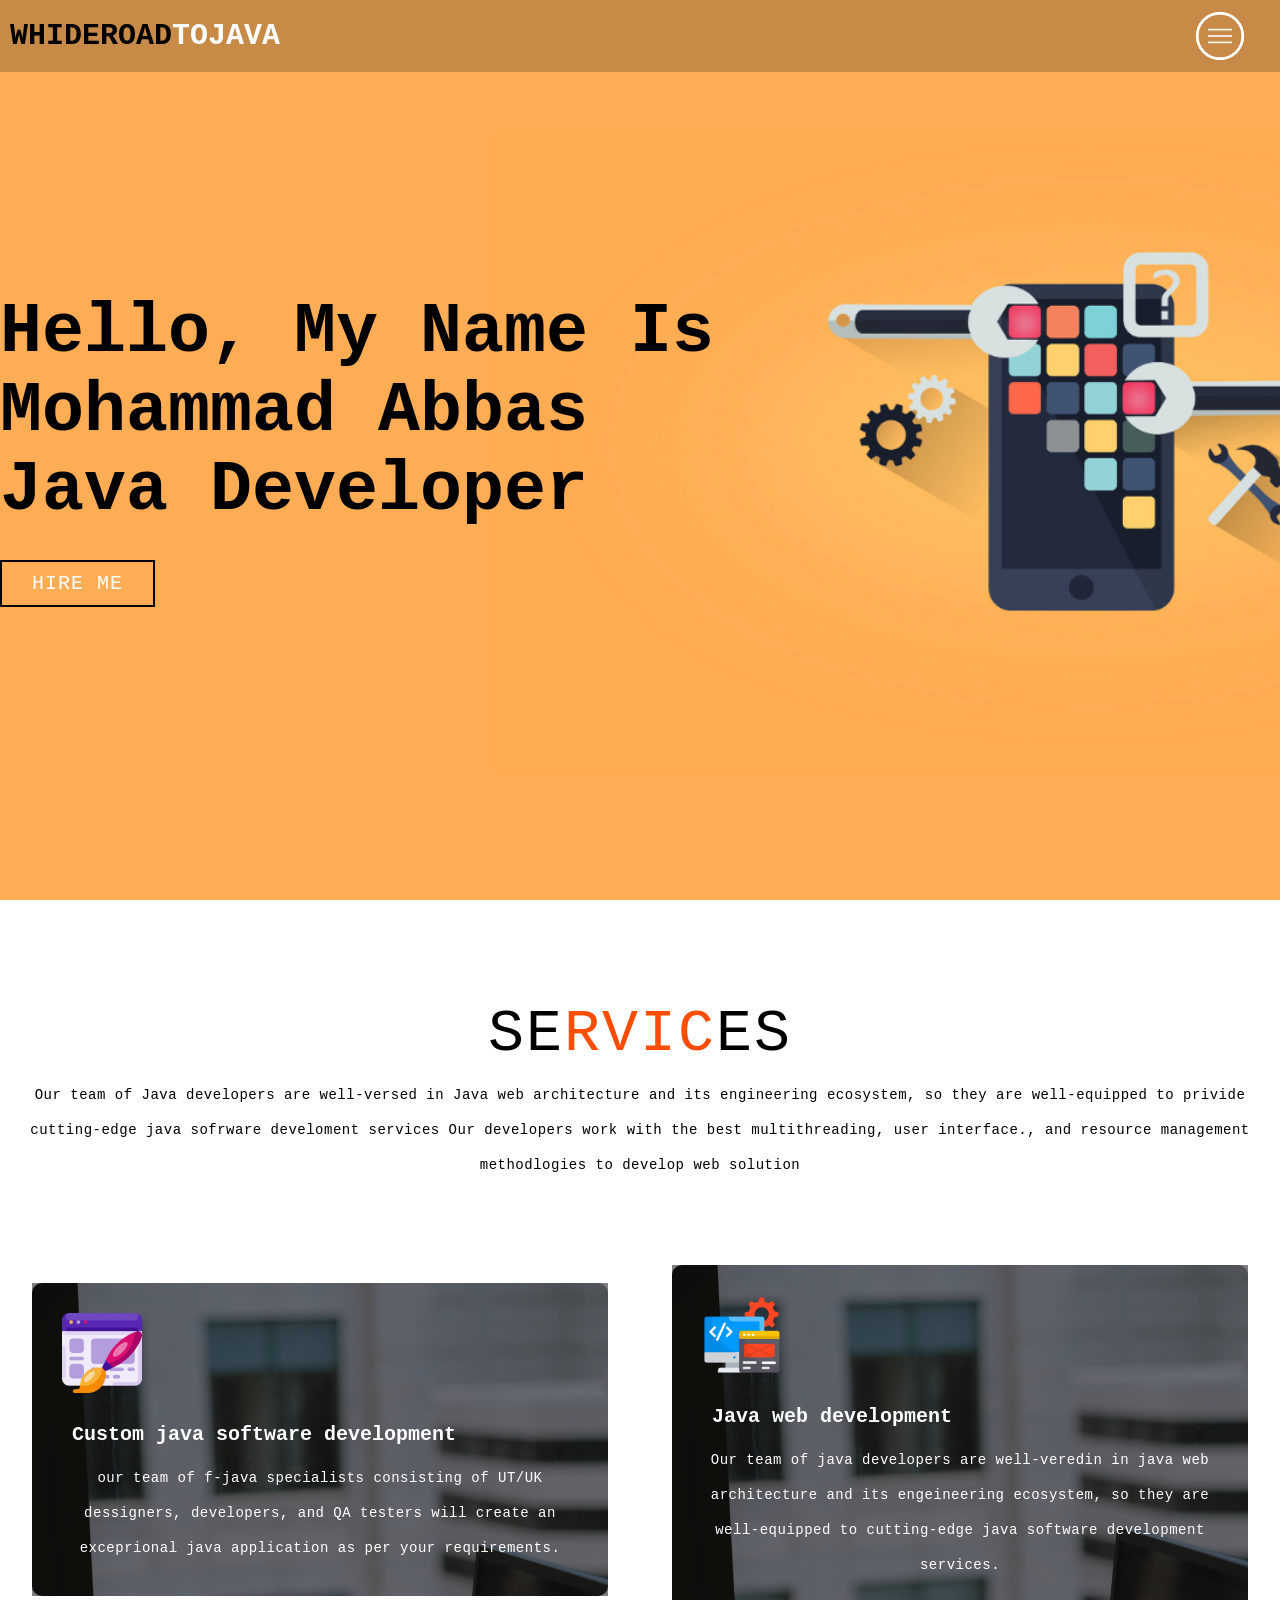
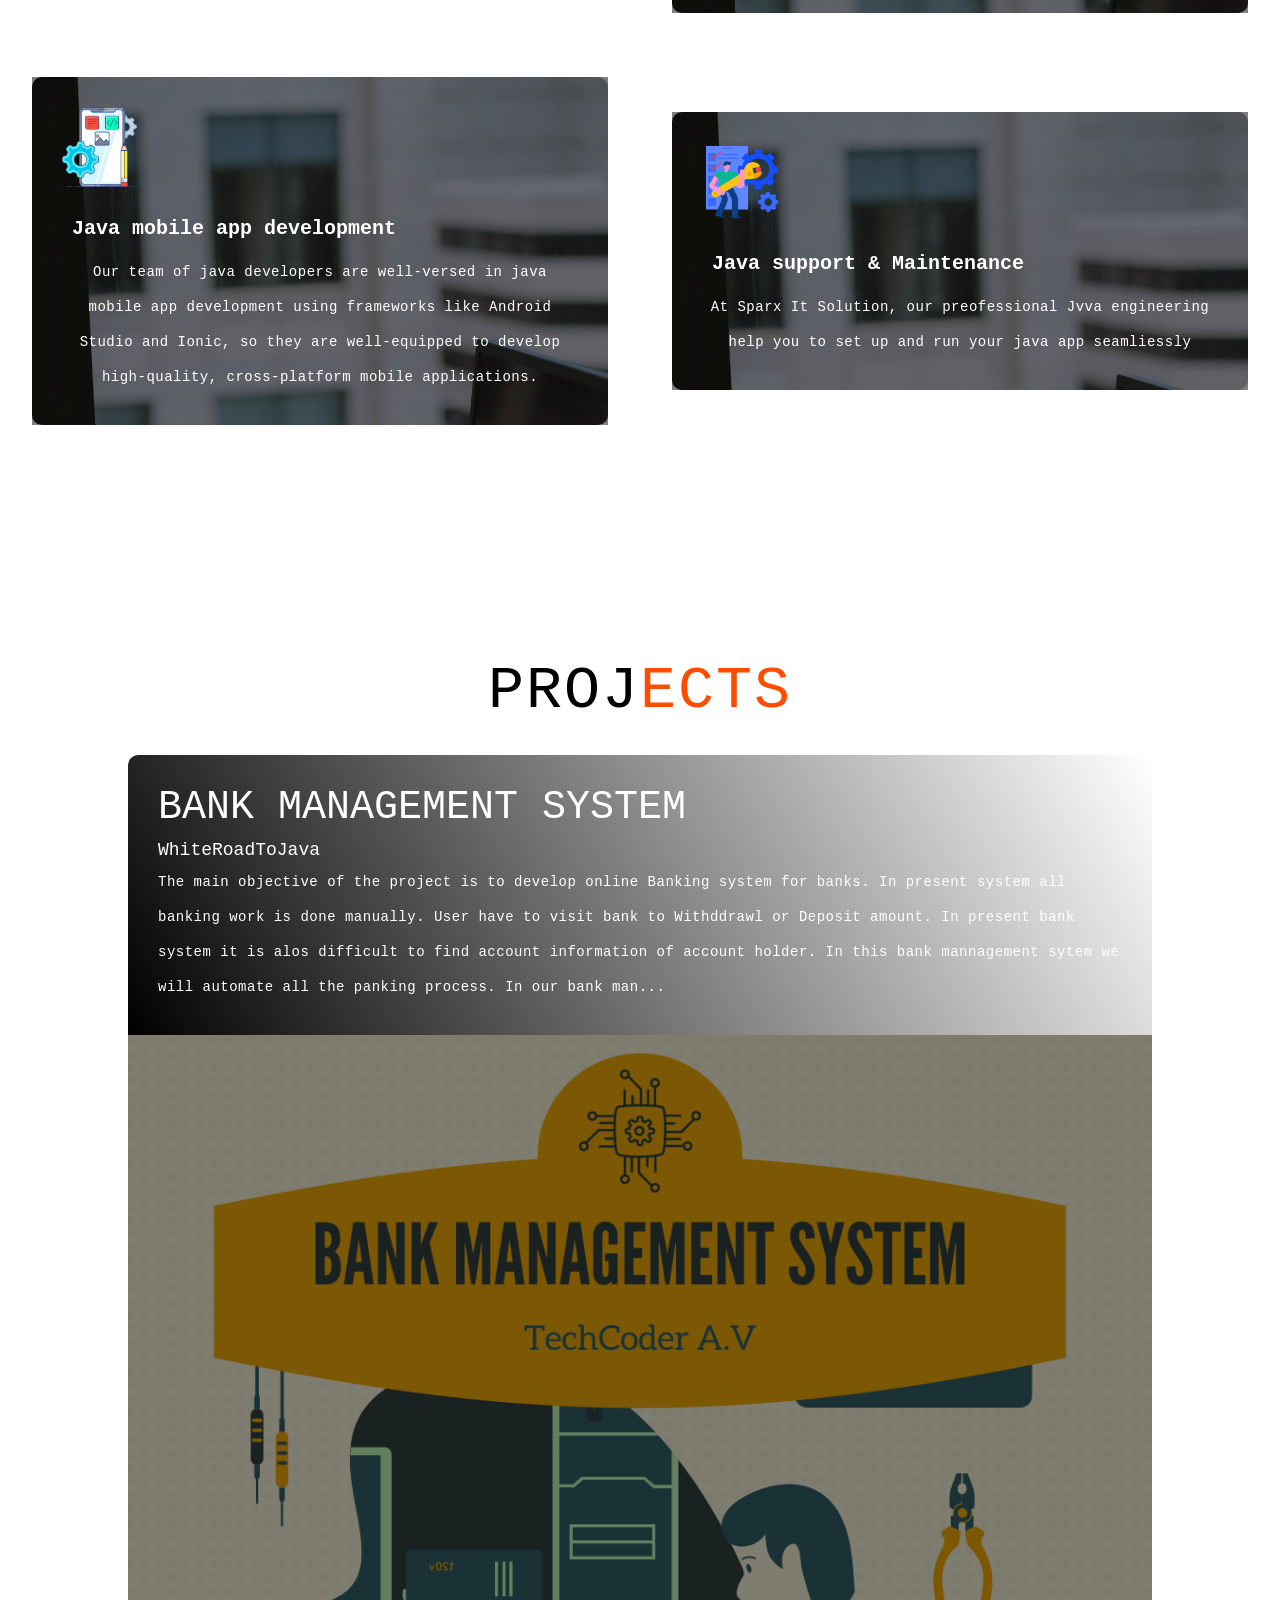
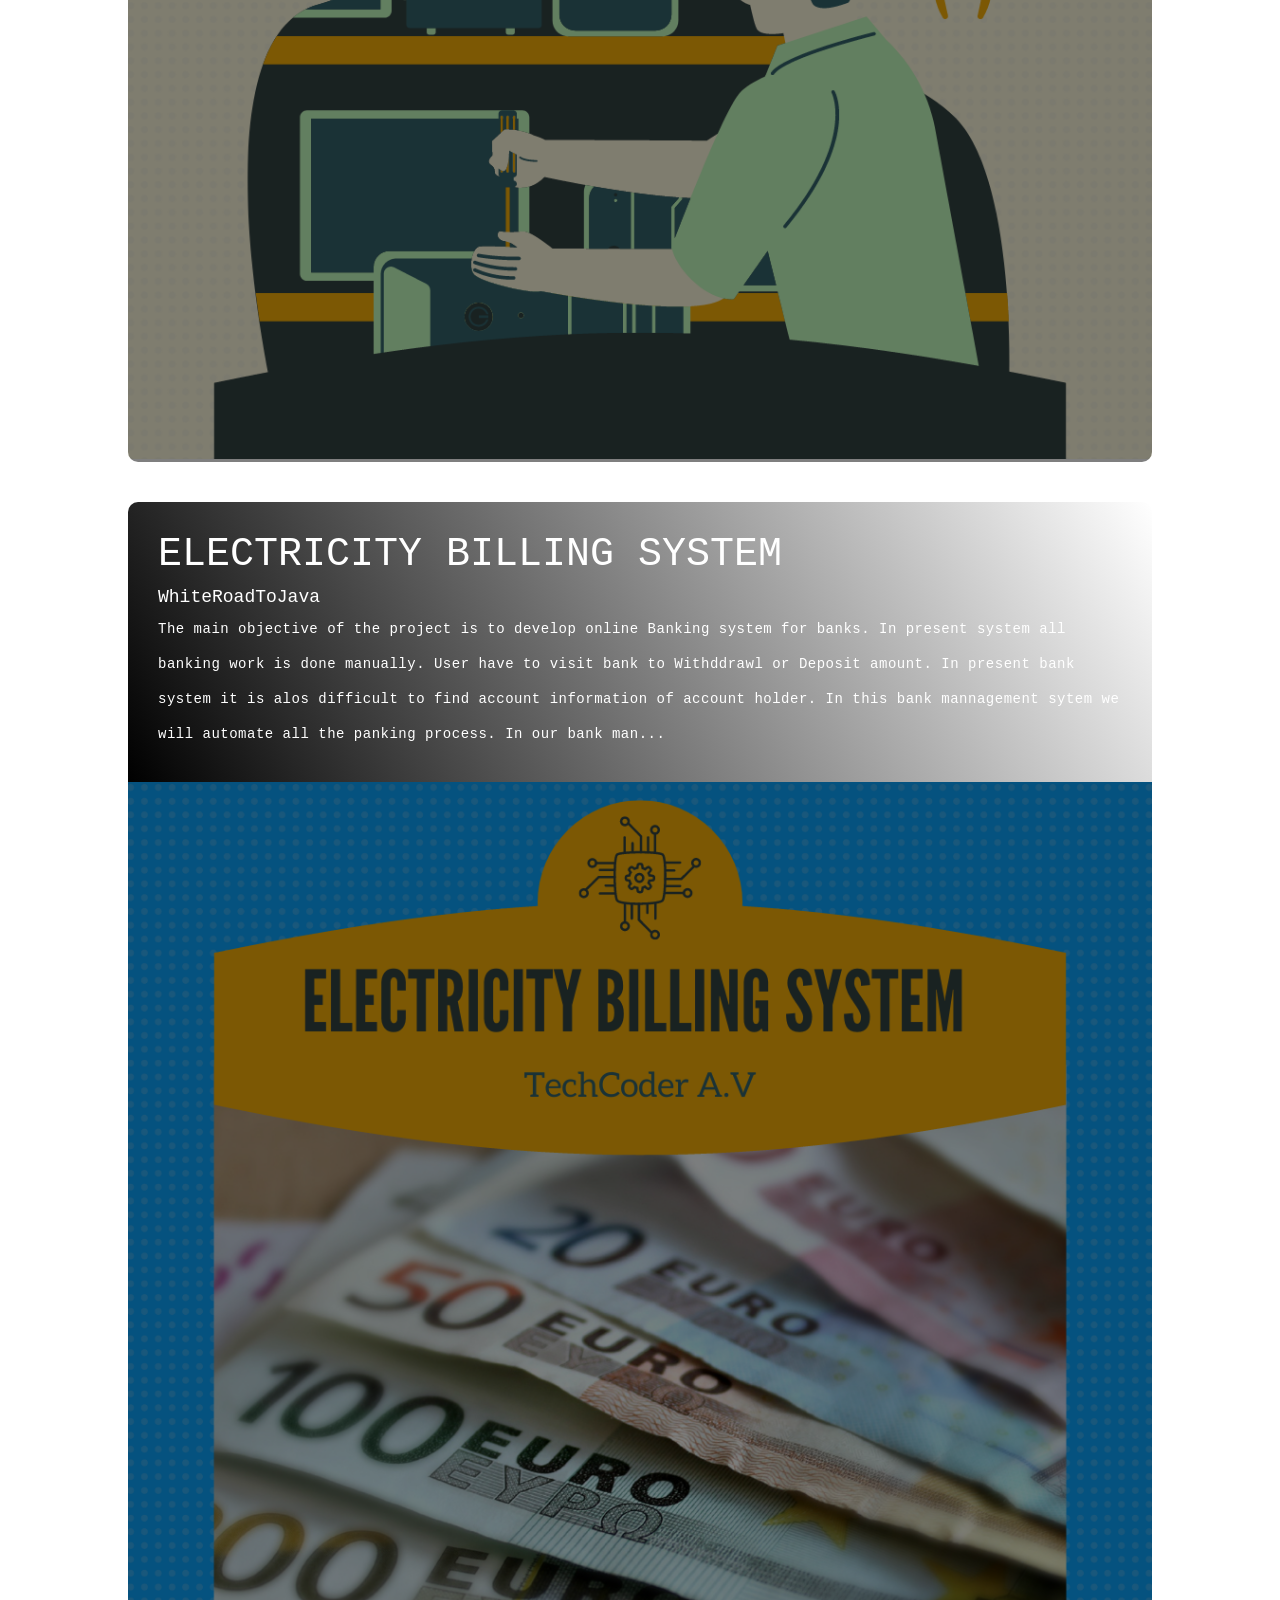
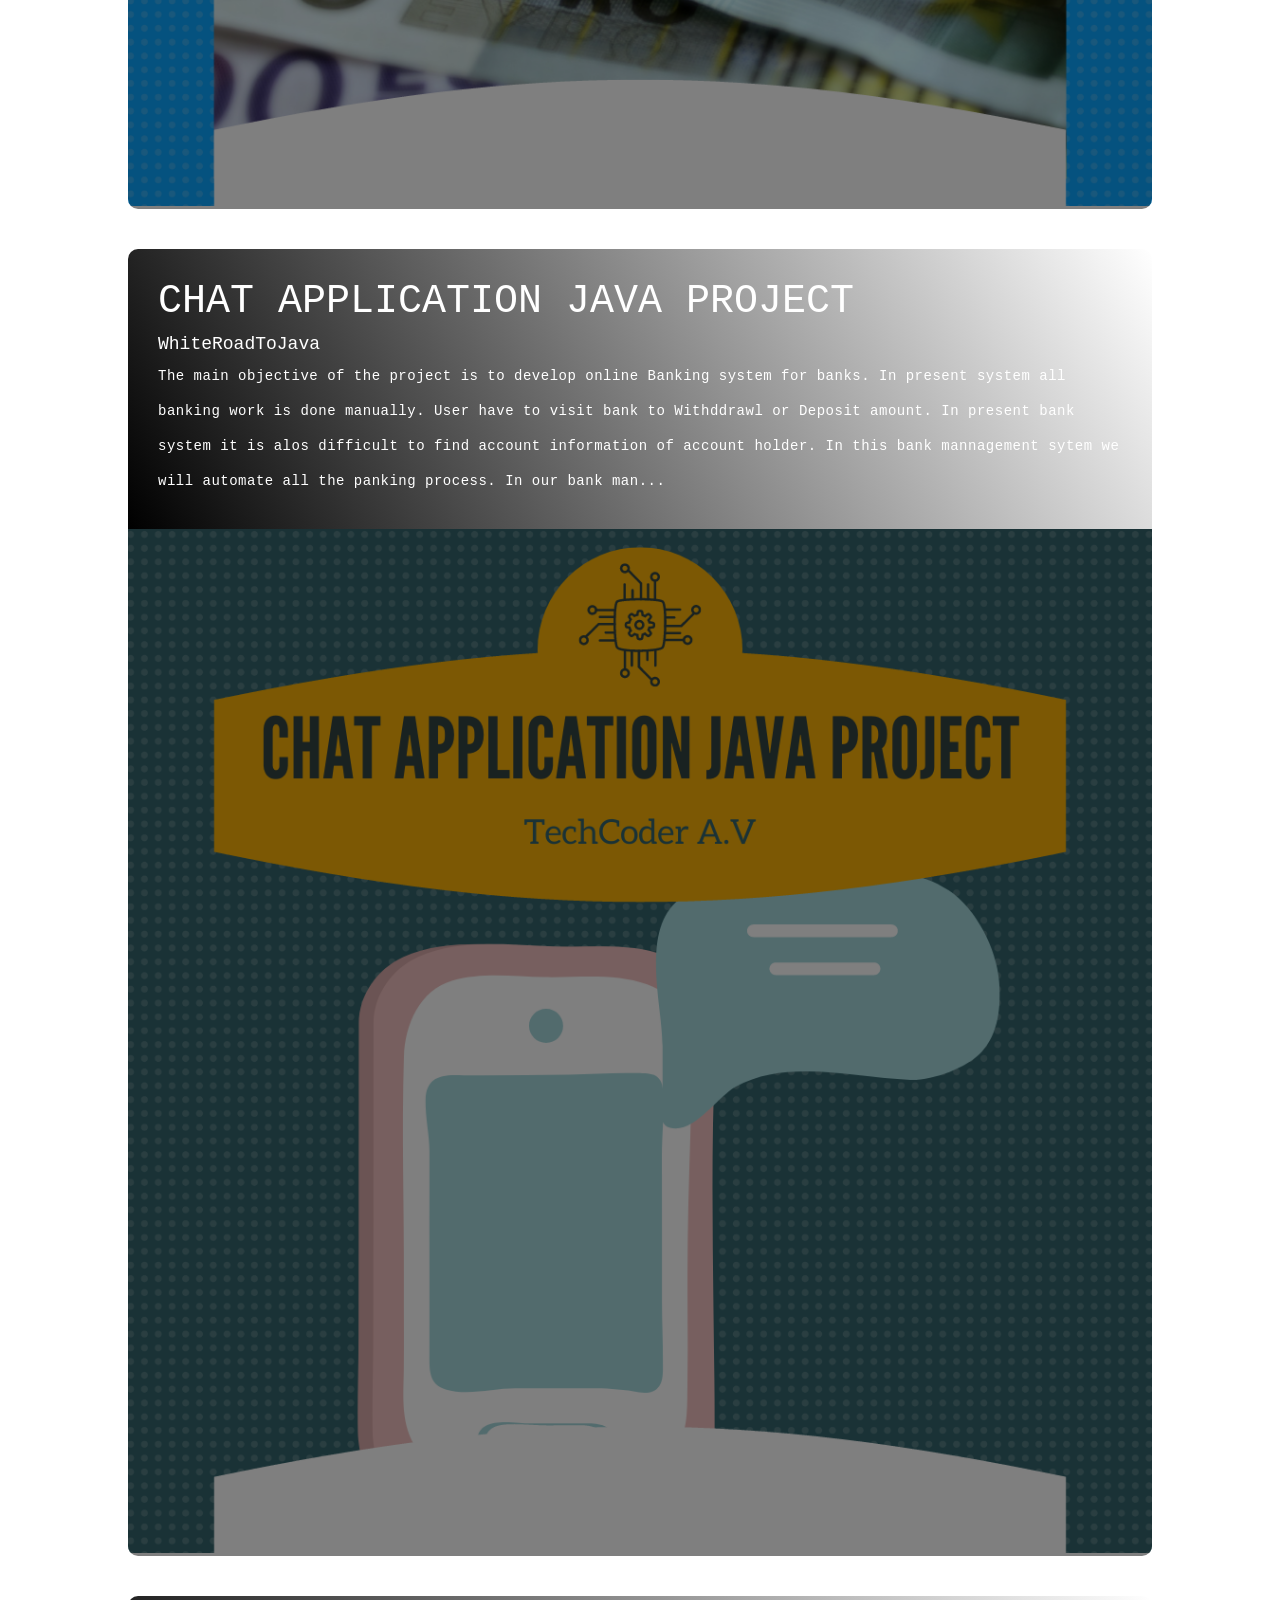
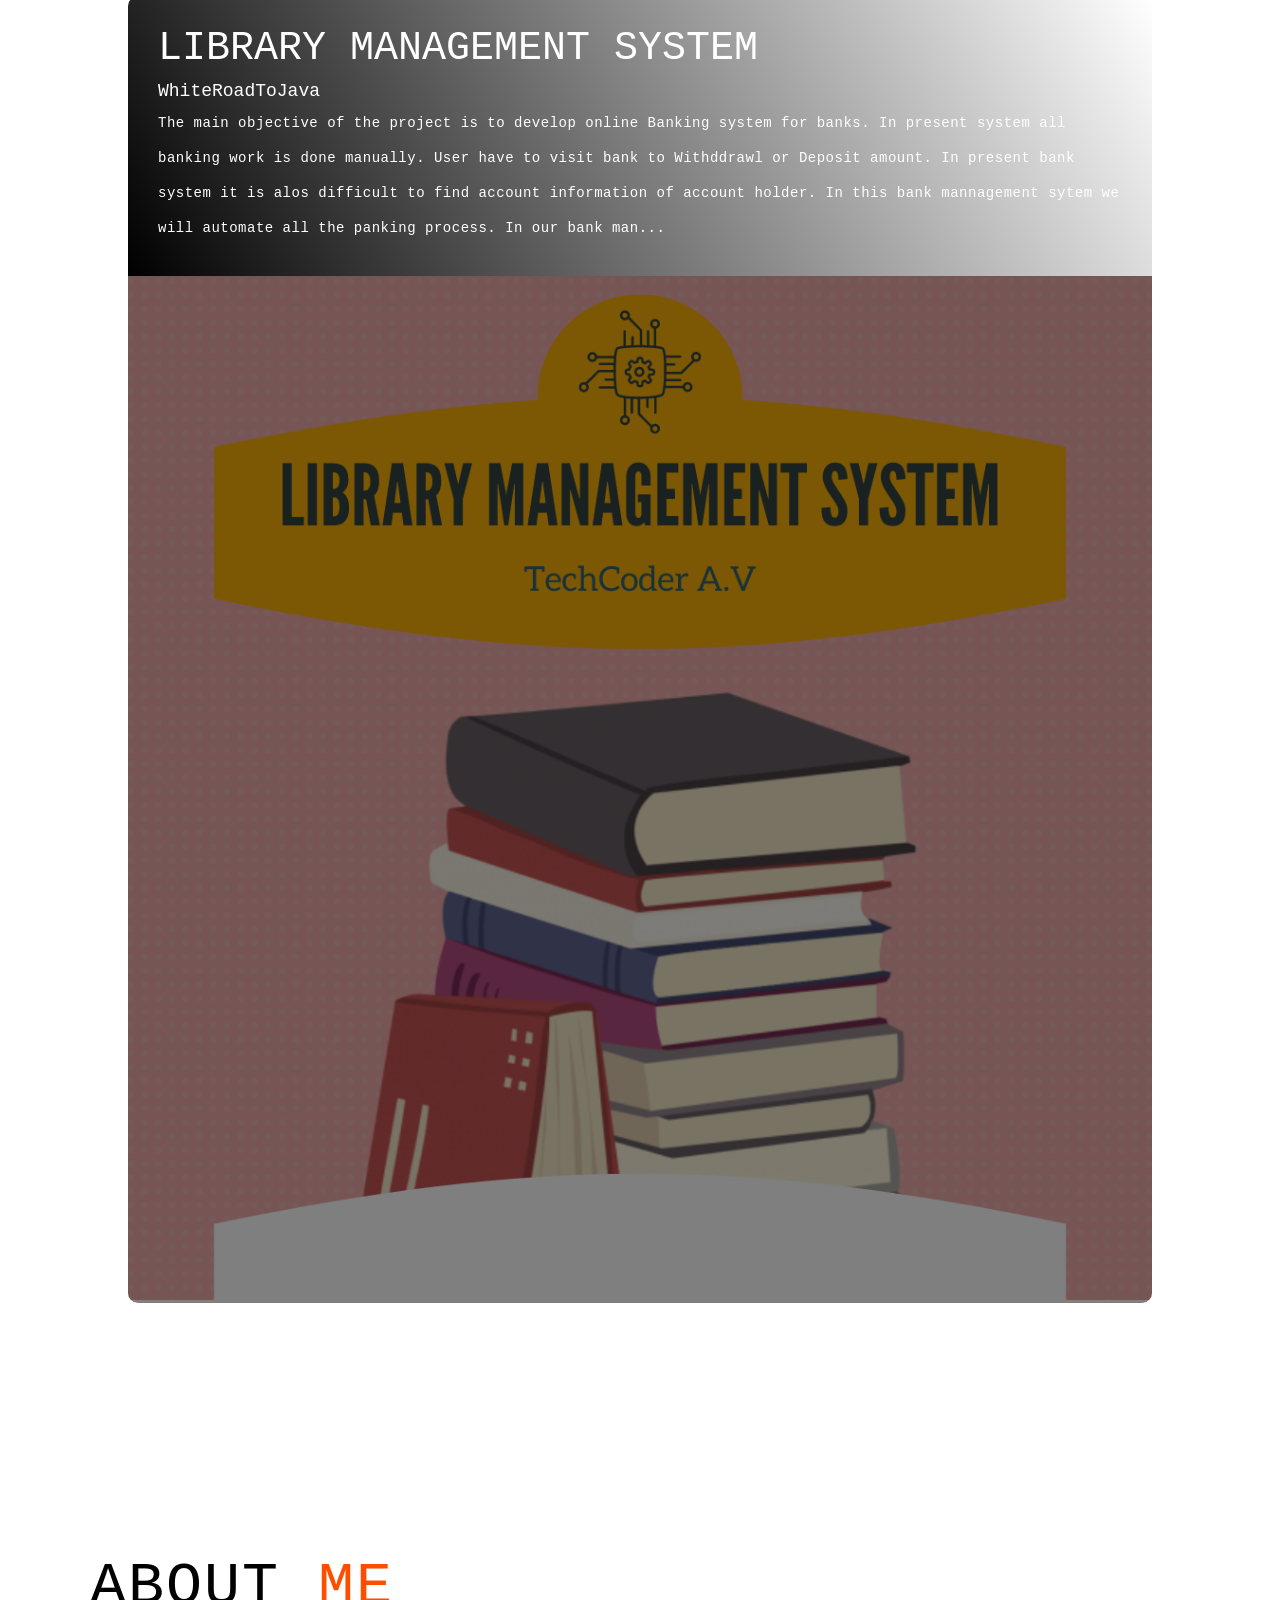
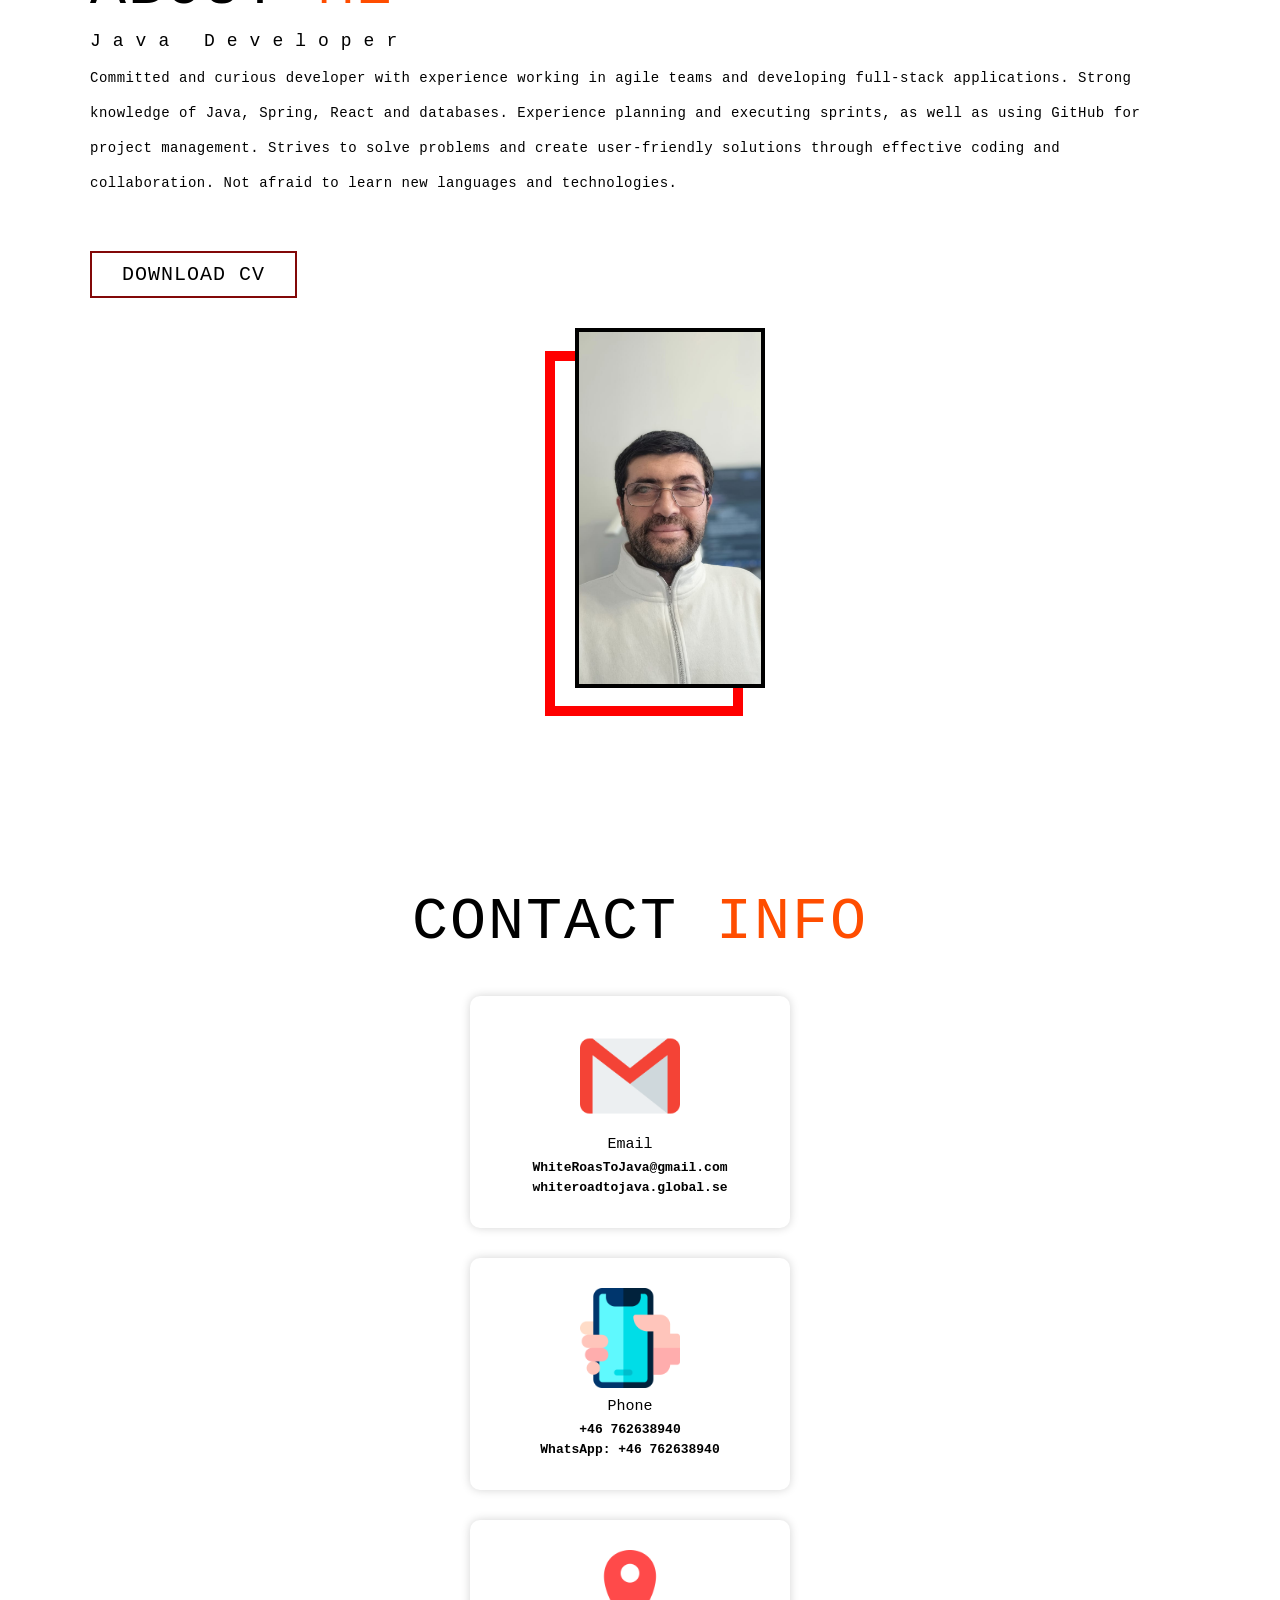
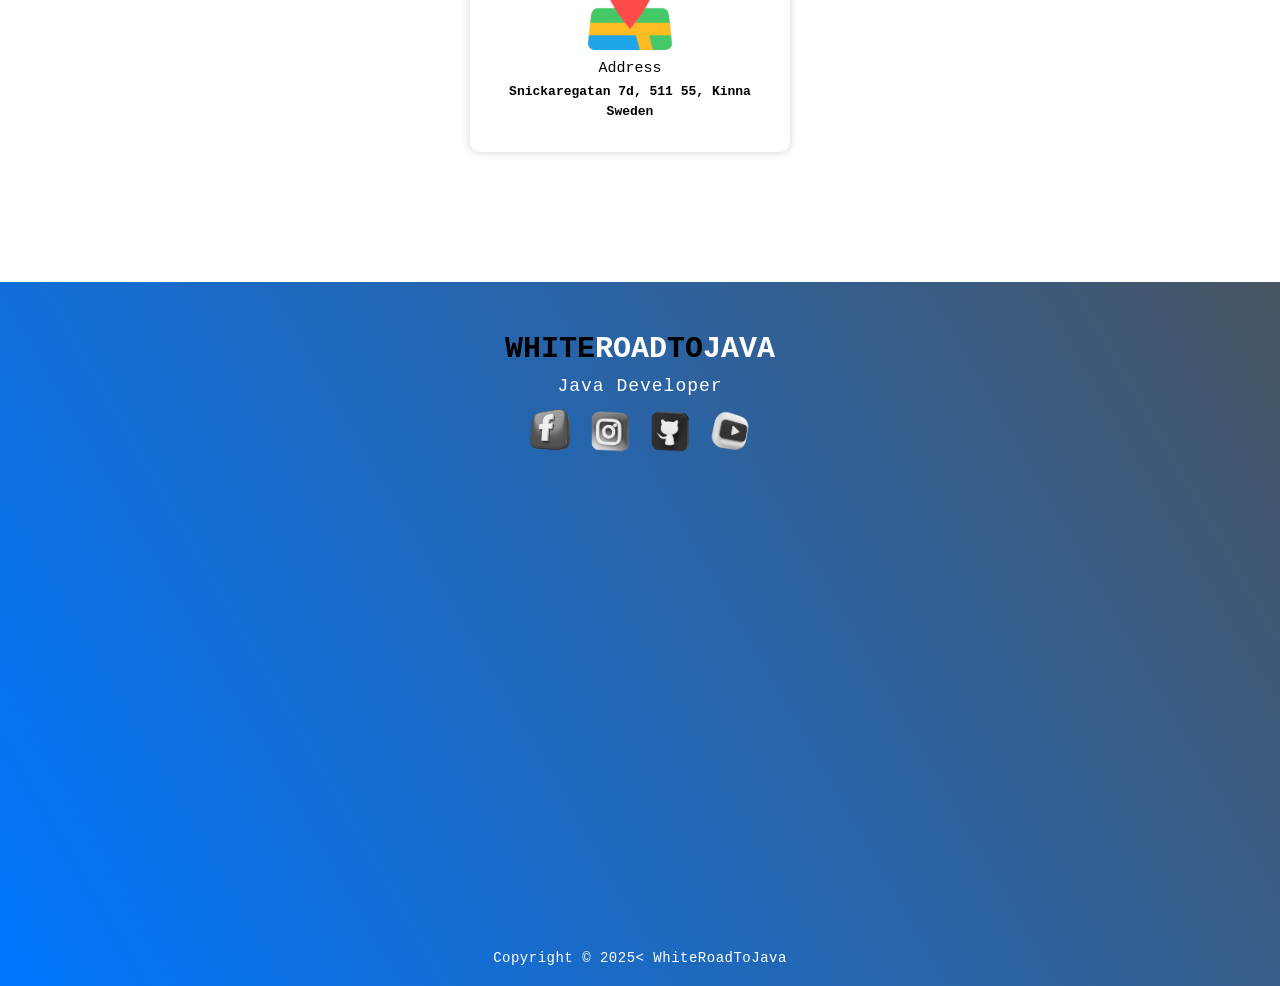
==== index.html @ 88f5ca45 "the first commit" ====
<!DOCTYPE html>
<html lang="en">
<head>
    <meta charset="UTF-8">
    <meta name="viewport" content="width=device-width, initial-scale=1.0">
    <link rel="stylesheet" href="./oneStyle.css">
    <link rel="stylesheet" href="./servicesStyle.css">
    <link rel="stylesheet" href="./projectsStyles.css">
    <link rel="stylesheet" href="./footerStyle.css">
    <link rel="stylesheet" href="./headerStyle.css">
    <link rel="stylesheet" href="./aboutmeStyle.css">
    <link rel="stylesheet" href="./conntactStyle.css">
    <title>Portfilio wwebsite</title>
</head>
<body>
<header id="header">
    <div class="header container">
        <div class="nav-bar">
            <div class="brand">
                <a href="a">
                    <h1><span>WhideRoad</span>ToJava</h1>
                </a>
            </div>
            <div class="nav-list">
                <div class="hamb">
                    <div class="bar"></div>
                </div>
                <ul>
                     <li><a href="#one"data-after="Home">Home</a></li>
                     <li><a href="#services" data-after="Services">Services</a></li>
                     <li><a href="#projects" data-after="Projects">Projects</a></li>
                     <li><a href="#about" data-after="About">About</a></li>
                     <li><a href="#contact" data-after="Contact">Contact</a></li>
                    </ul>
            </div>
        </div>
     </div>
</header>




    <section id="one">
        <div class="one container">
            <div>
                <h1>Hello, My Name Is <span></span></h1>
                <h1>Mohammad Abbas <span></span></h1>
                <h1>Java Developer <span></span></h1>
                <a href="https://docs.google.com/forms/d/1DBrsgvavTMGI3k0ihXmnvULhp3ndT6My6njtWjUh4qc/edit"
                 type="button" class="cta"> Hire Me</a>
            </div>
         </div>
    </section>

    <section id="services">
        <div class="services container">
            <div class="service-top">
                <h1 class="section-title">Se<span>rvic</span>es</h1>
                <p>Our team of Java developers are well-versed in 
                    Java web architecture and its engineering 
                    ecosystem, so they are well-equipped to privide 
                    cutting-edge java sofrware develoment services
                    Our developers work with the best multithreading,
                    user interface., and resource management
                    methodlogies to develop web solution</p>
            </div>

            <div class="service-buttom">
                <div class="service-item">
                    <div class="icon" ><img src="./icons/design.png" alt="">
                    </div>
                    <h2>Custom java software development</h2>
                    <p>our team of f-java specialists consisting of UT/UK
                        dessigners, developers, and QA testers will create
                        an exceprional java application as per your requirements. </p>
                </div>

                <div class="service-item">
                    <div class="icon" ><img src="./icons/web-deve.png" alt="">
                    </div>
                    <h2>Java web development</h2>
                    <p>Our team of java developers are well-veredin 
                        in java web architecture and its engeineering 
                        ecosystem, so 
                            they are well-equipped to cutting-edge java software development
                            services.</p>
                </div>
                <div class="service-item">
                    <div class="icon" ><img src="./icons/app-deve.png" alt="">
                    </div>
                    <h2>Java mobile app development</h2>
                    <p>Our team of java developers are well-versed in 
                        java mobile app development using frameworks like 
                        Android Studio and Ionic, so they are well-equipped to develop
                        high-quality, cross-platform mobile applications.</p>
                </div>
                <div class="service-item">
                    <div class="icon" ><img src="./icons/maintenance.png" alt="">
                    </div>
                    <h2>Java support & Maintenance</h2>
                    <p>At Sparx It Solution, our preofessional Jvva
                        engineering help you to set up and run your java 
                        app seamliessly</p>
                </div>
            </div>
            </div>
    </section>

    <section id="projects">
        <div class="projects container">
            <div class="project-header">
                <h1 class="section-title">PROJ<span>ECTS</span></h1>
            </div>
            <div class="all-projects">
                    <div class="project-item">
                        <div class="project-info">
                            <h1>BANK MANAGEMENT SYSTEM</h1>
                            <H2>WhiteRoadToJava</H2>
                                <p>The main objective of the project is to 
                                    develop online Banking system for banks. In 
                                    present system all banking work is done 
                                    manually. User have to visit bank to Withddrawl or Deposit amount. 
                                    In present bank system it is alos difficult to find account 
                                    information of account holder. In  this bank
                                    mannagement sytem we will automate all the 
                                    panking process. In our bank man...</p>
                        </div>
                            <div class="project-img"><img src="./icons/bank project.png">
                            </div>
                        </div>
                        <div class="project-item">
                            <div class="project-info">
                                <h1>ELECTRICITY BILLING SYSTEM</h1>
                                <H2>WhiteRoadToJava</H2>
                                    <p>The main objective of the project is to 
                                        develop online Banking system for banks. In 
                                        present system all banking work is done 
                                        manually. User have to visit bank to Withddrawl or Deposit amount. 
                                        In present bank system it is alos difficult to find account 
                                        information of account holder. In  this bank
                                        mannagement sytem we will automate all the 
                                        panking process. In our bank man...</p>
                            </div>
                                <div class="project-img"> <img src="./icons/electricity bill.png">
                            </div>
                        </div>
                    <div class="project-item">
                        <div class="project-info">
                            <h1>CHAT APPLICATION JAVA PROJECT</h1>
                            <H2>WhiteRoadToJava</H2>
                                <p>The main objective of the project is to 
                                    develop online Banking system for banks. In 
                                    present system all banking work is done 
                                    manually. User have to visit bank to Withddrawl or Deposit amount. 
                                    In present bank system it is alos difficult to find account 
                                    information of account holder. In  this bank
                                    mannagement sytem we will automate all the 
                                    panking process. In our bank man...</p>
                        </div>
                            <div class="project-img"><img src="./icons/CHAT APP.png">
                        </div>
                    </div>
                <div class="project-item">
                    <div class="project-info">
                        <h1>LIBRARY MANAGEMENT SYSTEM</h1>
                        <H2>WhiteRoadToJava</H2>
                            <p>The main objective of the project is to 
                                develop online Banking system for banks. In 
                                present system all banking work is done 
                                manually. User have to visit bank to Withddrawl or Deposit amount. 
                                In present bank system it is alos difficult to find account 
                                information of account holder. In  this bank
                                mannagement sytem we will automate all the 
                                panking process. In our bank man...</p>
                    </div>
                        <div class="project-img"><img src="./icons/LIBRARY MAN.png">
                    </div>
                </div>
            </div>
        </div>
    </section>

    <section id="about">
        <div class="about container">
        <div class="col-left">
            <div class="about-img">
                <img src="./icons/my photo.jpg">
            </div>
        </div>
        <div class="col-right">
            <h1 class="section-title">About <span>Me</span></h1>
            <h2>Java Developer</h2>
            <p>Committed and curious developer with experience working 
                in agile teams and developing full-stack applications. 
                Strong knowledge of Java, Spring, React and databases.
                 Experience planning and executing sprints, as well as
                  using GitHub for project management. Strives to solve
                   problems and create user-friendly solutions through 
                   effective coding and collaboration. Not afraid to 
                   learn new languages ​​and technologies.</p>
                <a href="https://docs.google.com/document/d/12iogYm4N5Gi2q6WeZyKvFLuQshXTS306yyKBscR_PhI/edit?usp=drive_link"
                type="button" class="cta"> Download CV</a>
            </div>
        </div>
    </section>

    <section id="contact"> 
        <div class="contact container">
            <div>
                <h1 class="section-title">Contact <span>info
                </span></h1>
            </div>
            <div class="contact-items">
                <div class="contact-item">
                    <div class="icon"><img src="./icons/gmail.png" alt="">
                    </div>
                    <div class="contact-info">
                        <h1>Email</h1>
                        <h2>WhiteRoasToJava@gmail.com</h2>
                        <h2>whiteroadtojava.global.se</h2>
                    </div> 
                </div>
                <div class="contact-item">
                    <div class="icon"><img src="./icons/phone.png" alt="">
                    </div>
                    <div class="contact-info">
                        <h1>Phone</h1>
                        <h2>+46 762638940</h2>
                        <h2>WhatsApp: +46 762638940</h2>
                    </div> 
                </div> 
            <div class="contact-item">
                <div class="icon"><img src="./icons/location.png" alt="">
                </div>
                <div class="contact-info">
                    <h1>Address</h1>
                    <h2>Snickaregatan 7d, 511 55, Kinna </h2>
                    <h2>Sweden</h2>
                </div> 
            </div>
                </div>
            </div>
        </div>
    </section>





    <section id="footer">
        <div class="footer container">
            <div class="brand">
                <h1><span>White</span>Road<span>To</span>Java</h1>
            </div>
            <h2>Java Developer</h2>
            <div class="social-icon">
            <div class="social-item">
                <a href="https://www.facebook.com/ANAabdonlillah"><img src="./icons/facebook.png"></a>
            </div>
            <div class="social-item">
                <a href="https://www.instagram.com/mohammadabbas4846/"><img src="./icons/instagram-logo.png"></a>
            </div>
               <div class="social-item">
                <a href="https://github.com/WhiteRoadToJava"><img src="./icons/github-logo.png"></a>
            </div>
            <div class="social-item">
                <a href="https://www.youtube.com/"><img src="./icons/youtube-logo.png"></a>
            </div>
        </div>
        <p>Copyright © 2025< WhiteRoadToJava</p>
        </div>
    </section>

    <script src="./app.js"></script>
</body>
</html>
---- oneStyle.css ----
*{
    padding: 0;
    margin: 0;
    box-sizing: border-box;
}
html{
    font-size:  10px;
    font-family: 'Courier New', Courier, monospace;
    scroll-behavior: smooth;
}
a{
    text-decoration: none;
}
.container {
    min-height: 100vh;
    width: 100%;
    display: flex ;
    align-items: center;
    justify-content: center;
}
#one{
    background-image: url(./icons/one.png);
    background-size: cover;
    background-position: top center;
}

#one .one{
    max-width: 122200px;
    margin-inline-start: 0 auto;
    padding: 0, 50 px;
    justify-content: flex-start;
}
#one h1{
    display: block;
    width: fit-content;
    font-size: 4rem;
    position: relative;
    color: transparent;
    animation: text_reveal 5s ease forwards;
    animation-delay: 1.5s;
}
#one h1:nth-child(1){
    animation-delay: 1.5s;
}

#one h1:nth-child(2){
    animation-delay: 2s;
}

#one h1:nth-child(3){
    animation-delay: 2.5s;
}

#one h1 span{
    position: absolute;
    top: 0;
    left: 0;
    height: 100%;
    width: 0%;
    background-color: white;
    animation: text_reveal_box 1s ease;
    animation-delay: 1s;
}

#one h1:nth-child(1) span{
    animation-delay: 1s;
}

#one h1:nth-child(2) span{
    animation-delay: 2s;
}

#one h1:nth-child(3) span{
    animation-delay: 3s;
}


#one .cta{
    display: inline-block;
    padding:  10px 30px;
    color: white;
    background-color: transparent;
    border: 2px solid rgb(0, 0, 0);
    font-size: 2rem;    
    text-transform: uppercase;
    letter-spacing: 0.1rem;
    margin-top: 30px;
    transition-property: bacground-color, color;
}

#one .cta:hover{
    background-color: rgb(0, 0, 0);
    color: white;
}

@keyframes text_reveal_box{
    50%{
        width: 100%;
        left: 0;
    }
    100%{
        width:  0%;
        left: -100%;
    }
}
@keyframes text_reveal{
100%{
    color: #000;
}
}
---- servicesStyle.css ----
p{
    color: black;
    font-size: 1.4rem;
    margin-top: 5px;
    line-height: 2.5;
    font-weight: 300px;
    letter-spacing: .05rem;
}
img{
    width: 100%;
    height: 100%;
    object-fit: cover;
}

#services .container{
    flex-direction: column;
    text-align: center;
    max-width: 1500px;
    max-height: 0 auto;
    padding: 100px 0;
}
.section-title{
    font-size: 4rem;
    font-weight: 300;
    color:black;
    margin-bottom: 10px;
    text-transform: uppercase;
    letter-spacing: .2rem;
    text-align: center;  
}
.section-title span{
 
    color: rgb(255, 77, 0);
    letter-spacing:.2rem;
}
#services .service-buttom{
    display: flex;
    align-items: center;
    justify-content: center;
    flex-wrap: wrap;
    margin-top: 50px;
}
#services .service-item{
    flex-basis: 80%;
    display: flex;
    align-items: flex-start;
    justify-content: center;
    flex-direction: column;
    padding: 30px;
    border-radius: 10px;
    background-image: url(./icons/1111.jpg);
    background-size: cover;
    margin: 10px 5%;   
    position: relative;
    z-index: 1;
}

#services .service-item::after{
    content: '';
    position: absolute;
    left: 0;
    top: 0;
    height: 100%;
    width: 100%;
    background-color: black;
    opacity: .5;
    z-index: -1;
    overflow: hidden;;
}

#services .service-buttom .icon{
    height: 80px;
    width: 80px;
    margin-bottom: 20px;
}

#services .service-item h2{
    font-size: 2rem;
    color: white;
    margin: 10px;
    text-align: uppercase;
}
#services .service-item p{
    color: white;
}
---- projectsStyles.css ----
#projects .projects{
    flex-direction: column;
    max-width: 1300px;  
    margin: 0 auto;
    padding: 100px 0;
}

#project .projects-header h1{
    margin-bottom: 50px;
}
#projects .all-projects{
    display: flex;
    align-items: center;
    justify-content: center;
    flex-direction: column;
}
#projects .project-item{
display: flex;
align-items: center;
justify-content: center; 
flex-direction: column;
width: 80%;
margin: 20px auto;
overflow: hidden;
border-radius: 10px;
}
#projects .project-info{
    padding: 30px;
    flex-basis: 50%;
    height: 100%;
    display: flex;
    align-items: flex-start;
    flex-direction: column;
    background-image: linear-gradient(60deg, black 0%, white 100%);
    color: white;
}
#projects .project-info h1{
    font-size: 4rem;
    font-weight: 500;
}
#projects .project-info h2{
    font-size: 1.8rem;
    font-weight: 500;
    margin-top: 10px;
}
#projects .project-info p{
    color: white;
}
#projects .project-img{
    flex-basis: 50%;
    height: 300px;
    overflow: hidden;
    position: relative;
}
#projects .project-img::after{
    content: '';
    position: absolute;
    left: 0;
    top: 0;
    height: 100%;
    width: 100%;
    background-color: black;
    opacity: .5;
}

#projects .project-img img{
    transform: .3s ease transform;
}

#projects .project-item:hover .project-img img{
      transform: scale(1.1);
}
---- footerStyle.css ----
.brand h1{
    font-size: 3rem;
    text-transform: uppercase;
    color: white;
}
.brand h1 span{
    color: black;
}

#footer{

    background-image: linear-gradient(60deg, #0077ff 0%, #485563 100% );
    padding-bottom: 0%;
}
#footer .footer{
    min-height: 200px;
    flex-direction: column;
    padding-top: 50px;
    padding-bottom: 10px;
}
#footer h2{
    color: white;
    font-size: 1.8rem;
    font-weight: 500;
    letter-spacing: .1rem ;
    margin-top: 10px;
    margin-bottom: 10px;
}
#footer .social-icon{
    display: flex;
    margin-bottom: 30pc;
}
#footer .social-item{
    height: 50px;
    width: 50px;
    margin: 0 5px;
}

#footer .social-item img{
    filter: grayscale(1);
    transition: .3s ease filter;
}
#footer .social-item:hover img{
    filter: grayscale(0);
}

#footer p{
    color: white;
}
@media only screen and (min-width: 768px){
    .cta{
        font-size: 2.5rem;
        padding: 20px, 60px;  

    }
    h1.section-title{
        font-size: 6rem;
    }
    #one h1{
        font-size: 7rem;
    }
    #services .service-buttom .service-item{
        flex-basis: 45%;
        margin: 2.5%;
    }
 
/*
    #project .project-item{
        flex-direction: row;
    }
    
    #projects .project-item:nth-child(even){
        flex-direction: row-reverse;
    }
 
    #projects .project-item{
        height: 400px;
        margin: 0;
        width: 100%;
        border-radius: 0;
    }
    #projects .all-projects .project-info{
        height: 100%;
    }
    #projects .all-projects .project-img{
        height: 100%;
    }
        */
    #about .about{
        flex-direction: row;
    }
     #about .col-left{
        width: 600px;
        height: 400px;
        padding-left: 60px;
     }
     #about .about .col-left .about-img::after{
        left: -34px;
        top: 34öpx;
        height: 98%;
        width: 98%;
        border: 10px solid red;
     }
     #about .col-right{
        text-align: left;
        padding: 30px;
     }
     #about .col-right h1{
        text-align: left;
     }
     #contact .contact{
        flex-direction: column;
        padding: 100px;
        align-items: center;
        justify-content: center;
        min-width: 20vh;
     }
     #contact .contact-item{
        width: 30%;
        margin: 0;
        flex-direction: row;
     }

     #contact .contact-item .icon{
        height: 100px;
        width: 100px;
     }
     @media only screen and (min-width: 1200px) {

#header .hamb{
    display: none;
}
#header .nav-list ul{
    position: initial;
    display: block;
    height: auto;
    width: fit-content;
    background: transparent;
}
#header .nav-list ul il{
    display: inline-block;
}
#Header .nav-list ul li a{
    font-size: 1.8rem;
}
#header .nav-list ul a:after{
    display: none;
}

#service .service-buttom .service-item{
            flex-basis: 22%;
            margin: 1.5%; 
        }
     }
}
---- headerStyle.css ----
#header{
    position: fixed;
    z-index: 1000;
    left: 0;
    top: 0;
    width: 100%;
    height: auto;
}
#header .header{
    min-height: 8vh;
    background-color: rgb(31,30,30,0.24);
    transition: .3s ease background-color;
}

 .header .nav-bar{
    display: flex;
    align-items: center;
    justify-content: space-between;
    width: 100%;
    height: 100%;
    max-width: 1300px;
    padding: 0 10px;
 }

 #header .nav-list ul{
    list-style: none;
    position: absolute;
    background-color: rgb(31, 30, 30);
    width: 100vw;
    height: 100vh;
    left: 100%;
    top: 0;
    display: flex;
    flex-direction: column;
    justify-content: center;
    align-items: center;
    z-index: 1;
    overflow-x: hidden;
    transition: .3s ease left;
 }
 #header .nav-list ul.active{
    left: 0;
 }



 #header .nav-list ul a{
    font-size: 2.5rem;
    font-weight: 500;
    letter-spacing: .2rem;
    text-decoration: none;
    color: white;
    text-transform: uppercase;
    padding: 20px;
    display: block;
 }

 #header .nav-list ul a::after{
    content: attr(data-after);
    position: absolute;
    top: 50%;
    left: 50%;
    transform: translate(-50%, -50%) scale(0);
    color: rgb(240, 240, 255, 0.021);
    font-size: 16rem;
    letter-spacing: 50px;
    z-index: -1;
    transition: .3 ease letter-spacing;
 }
 #header .nav-list ul:hover a::after{
    transform: translate(-50%, -50%) scale(1);
    letter-spacing: initial;
 }

 #header .hamb{
    height: 60px;
    width: 60px;
    display: inline-block;
    border: 3px solid white;
    border-radius: 50%;
    position: relative;
    display: flex;
    align-items: center;
    justify-content: center;
    z-index: 100;
    cursor: pointer;
    transform: scale(.8);
    margin-right: 20px;
}
#header .hamb .bar{
    height: 2px;
    width: 30px;
    position: relative;
    background-color: white;
    z-index: -1;
}
#header .hamb::after{
    position: absolute;
    content: '';
    height: 100%;
    width: 100%;
    border-radius: 50%;
    border: 3px solid white;
    animation: hamb_puls .3s ease infinite;
}

#header .hamb .bar::after,
header .hamb .bar::before{
    content: '';
    position: absolute;
    height: 100%;
    width: 100%;
    left: 0;
    background-color: white;
    transition: .3s;
    transition-property: top, bottom;
}
#header .hamb .bar::after{
    top: 8px;
}
#header .hamb .bar::before{
    bottom: 8px;
}

#header .hamb.active .bar::after{
    top: 0;
}
#header .hamb.active .bar::before{
    bottom: 0;
}
@keyframes hamb_puls{
    0%{
        opacity: 1;
        transform: scale(1);
    }
    100%{
        opacity: 0;
        transform: scale(1.4);
    }
}
---- aboutmeStyle.css ----
#about .about{
    flex-direction: column-reverse;
    text-align: center;
    max-width: 1200px;
    margin: 0 auto;
    padding: 100px 20px;
}

#about .col-left{
    width: 250px;
    height: 360px;
}
#about .col-right{
    width: 100%;
}
#about .col-right h2{
    font-size: 1.8rem;
    font-weight: 500;
    letter-spacing: 1.2rem;
    margin-bottom: 10px;
}
#about .col-right p{
    margin-bottom: 20px;
}







 .cta{
    display: inline-block;
    padding: 10px 30px;
    color: black;
    background-color: transparent;
    border: 2px solid  rgb(130, 8, 8);
    font-size: 2rem;
    text-transform: uppercase;
    letter-spacing: 0.1rem;
    margin-top: 30px;
    transition-property: background-color, color;
    transition-duration: .3s;
}
 .cta:hover{
    background-color: black;
    color: white;
}
#about .col-left .about-img{
    height: 100%;
    width: 100%;
    position: relative;
    border: 4px solid black;
}
#about .col-left .about-img::after{
    content: '';
    position: absolute;
    left: -33px;
    top: 19px;
    height: 98%;
    width: 98%;
    border: 10px solid rgb(75, 4, 4);
    z-index: -1;
}
---- conntactStyle.css ----
#contact .contact{
    flex-direction: column;
    max-width: 1200px;
    margin: 0 auto;
}
#contact .contact-items{
    width: 400px;
}

#contact .contact-item{
    width: 80%;
    padding: 20px;
    text-align: center;
    border-radius: 10px;
    padding: 30px;
    margin: 30px;
    display: flex;
    justify-content: center;
    flex-direction:column;
    box-shadow: 0px 0px 10px 0 #0000002c ;
    transition: .3s ease box-shadow;
}

#contact .icon{
    width: 70px;
    margin: 0 auto;
    margin-bottom: 10px;
}

#contact .contact-info h1{
    font-size: 2+5rem;
    font-weight: 500;
    margin-bottom: 5px;
}
#contact .contact-item:hover{
    box-shadow: 0px 0px 5px 0 #0000002c;
}
#contact .contact-info h2{
    font-size: 1.3rem;
    line-height: 2rem;
    font-weight: 10px;
}
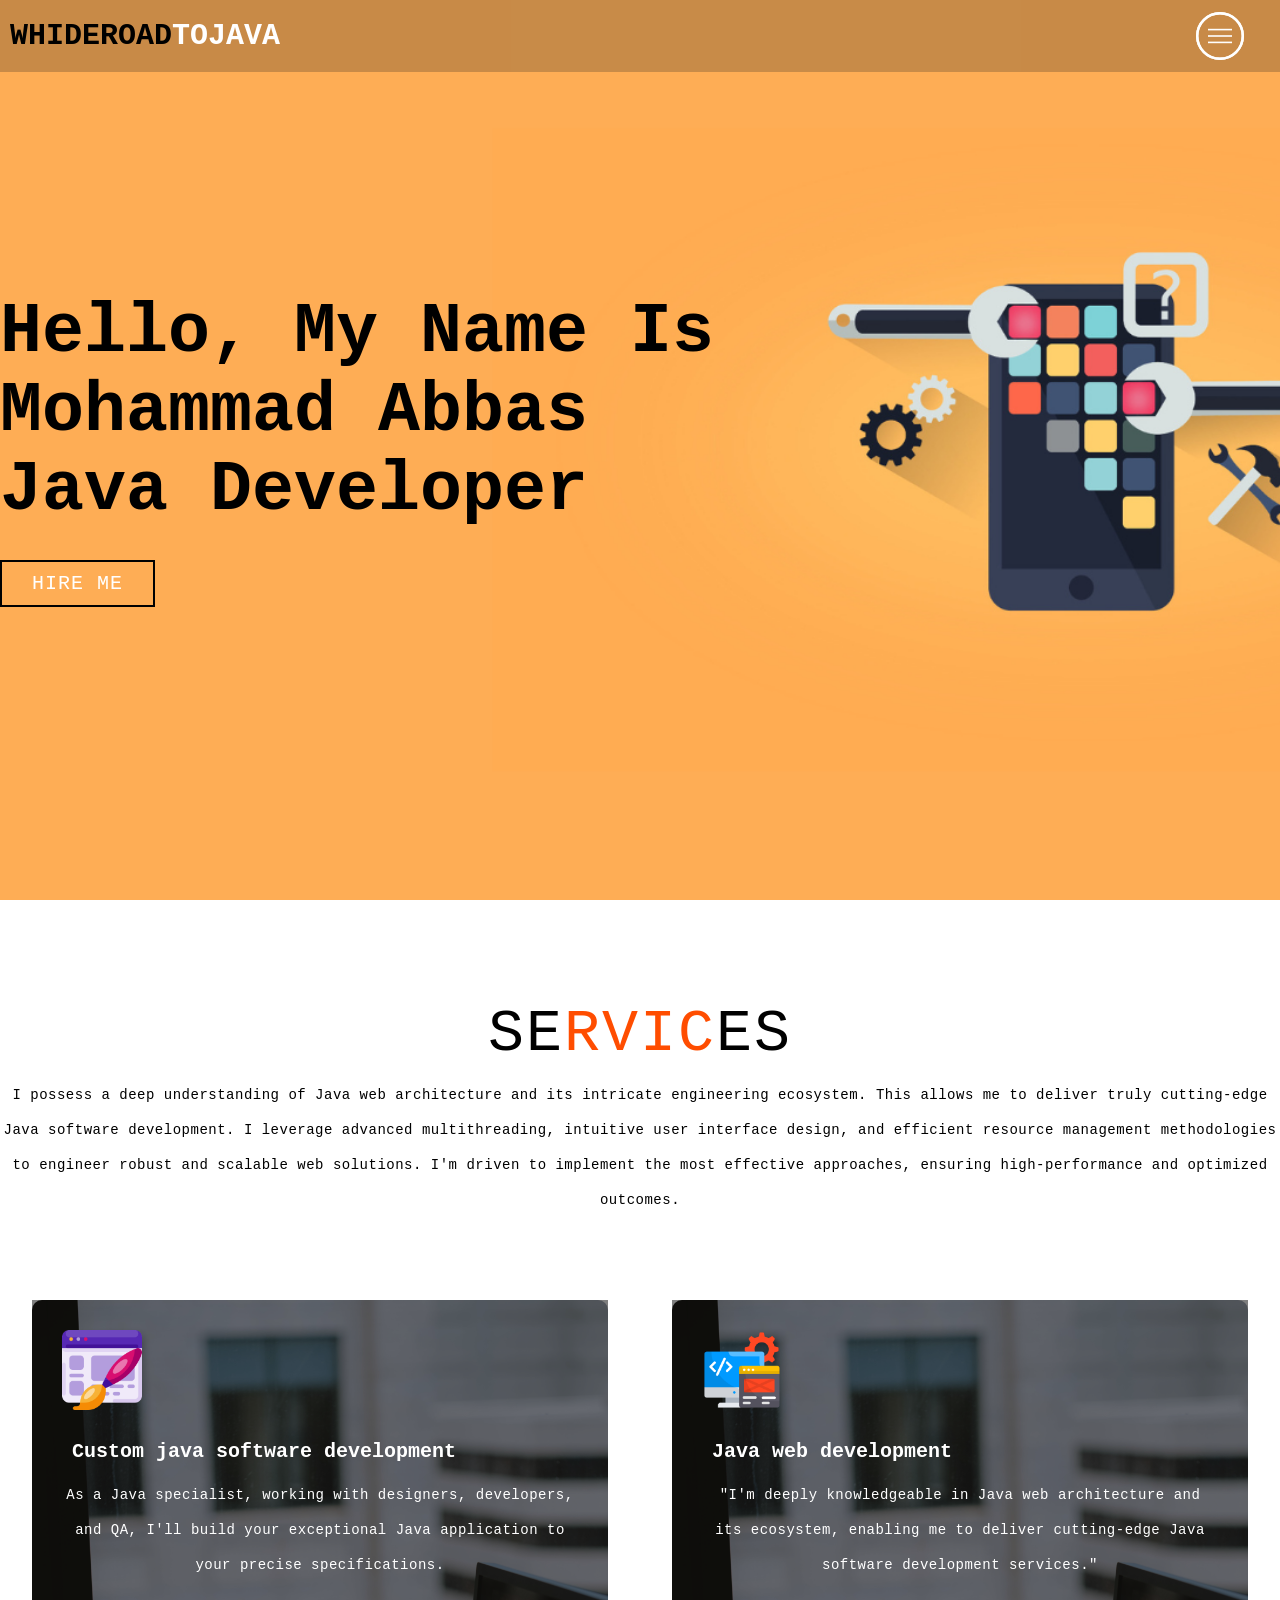
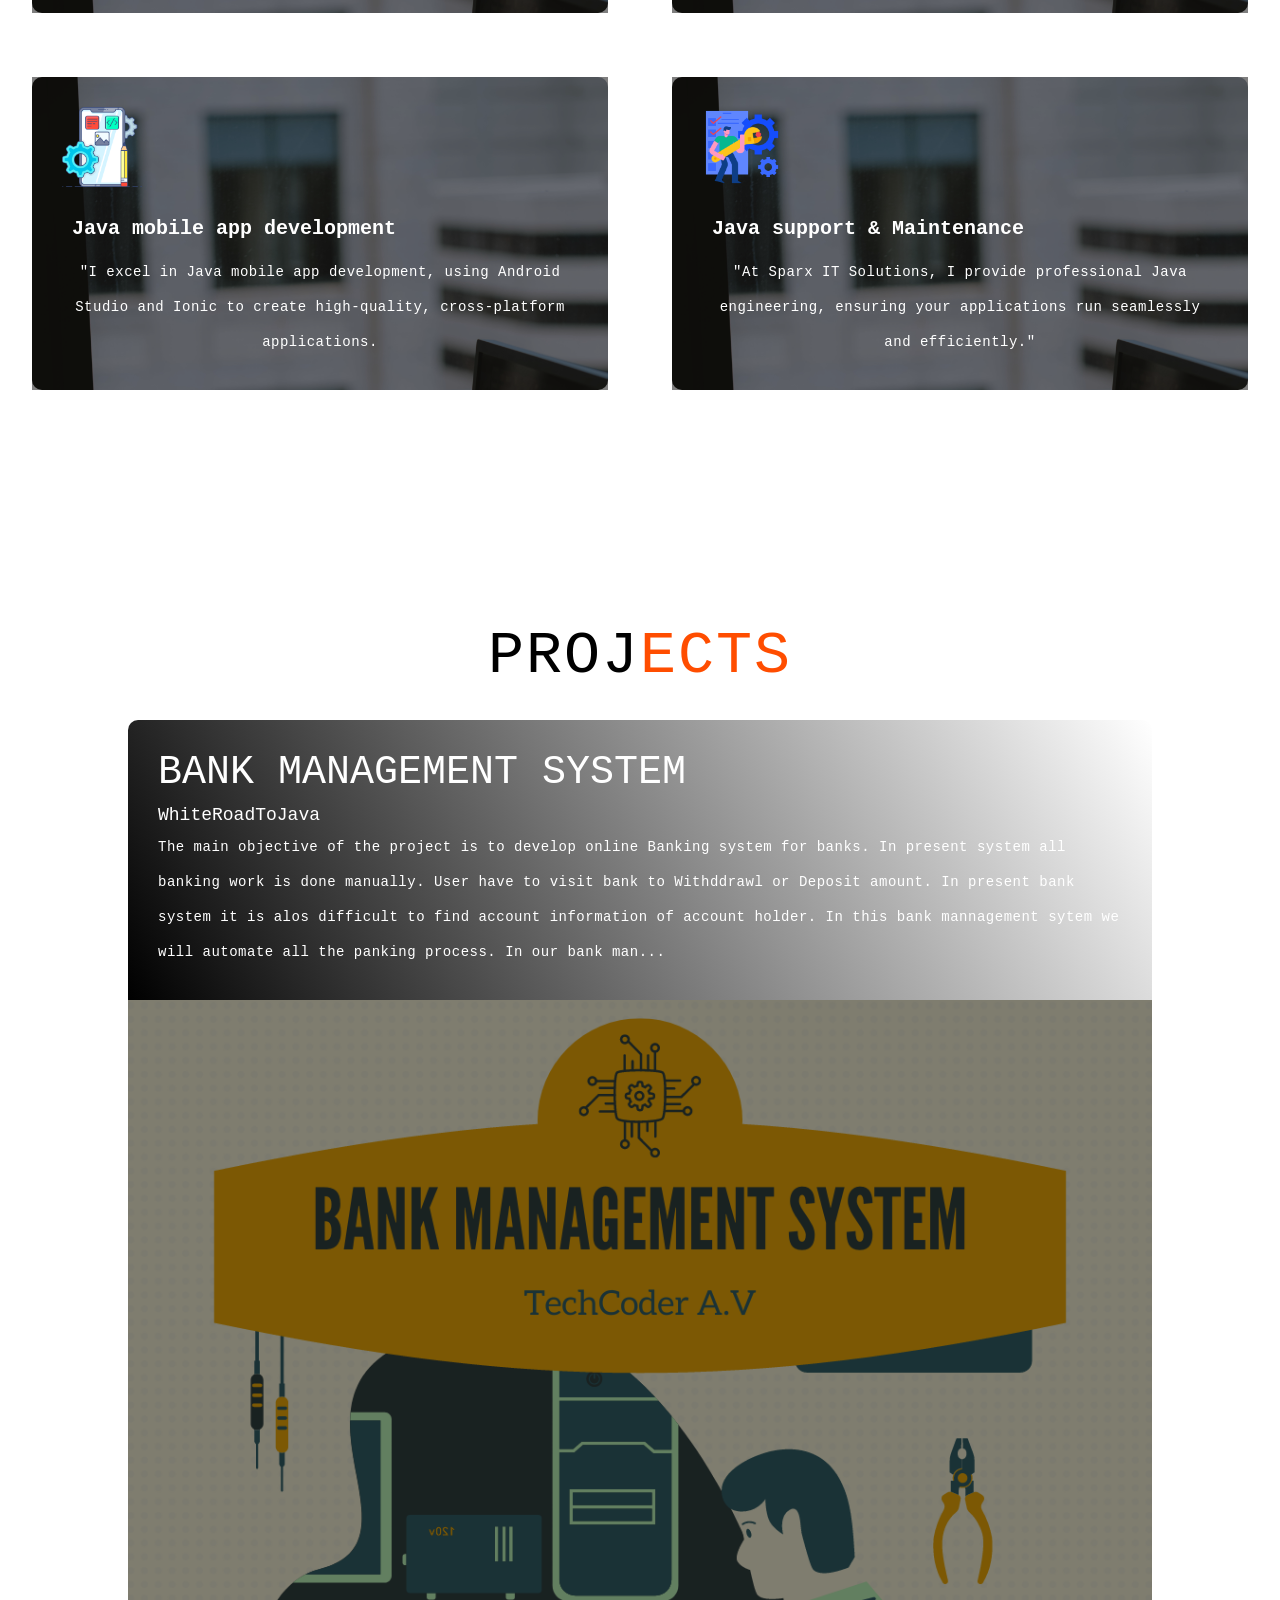
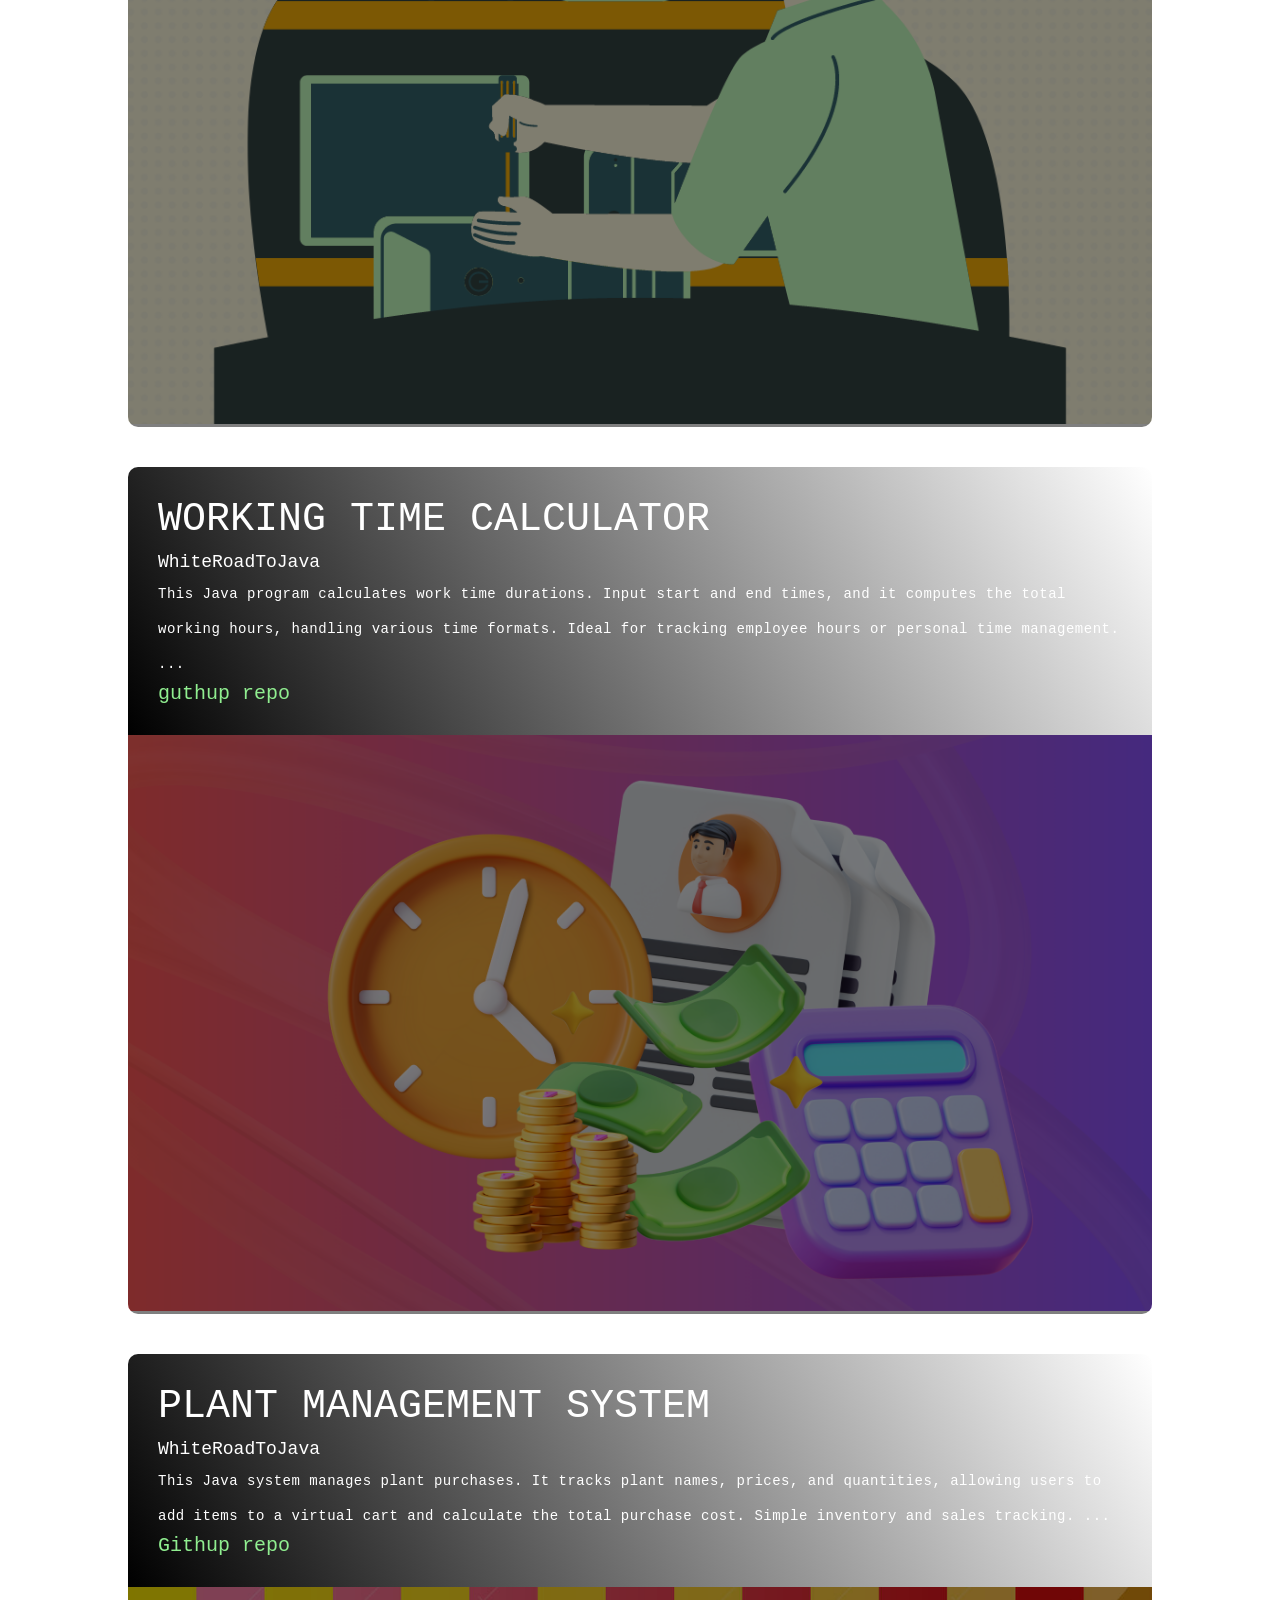
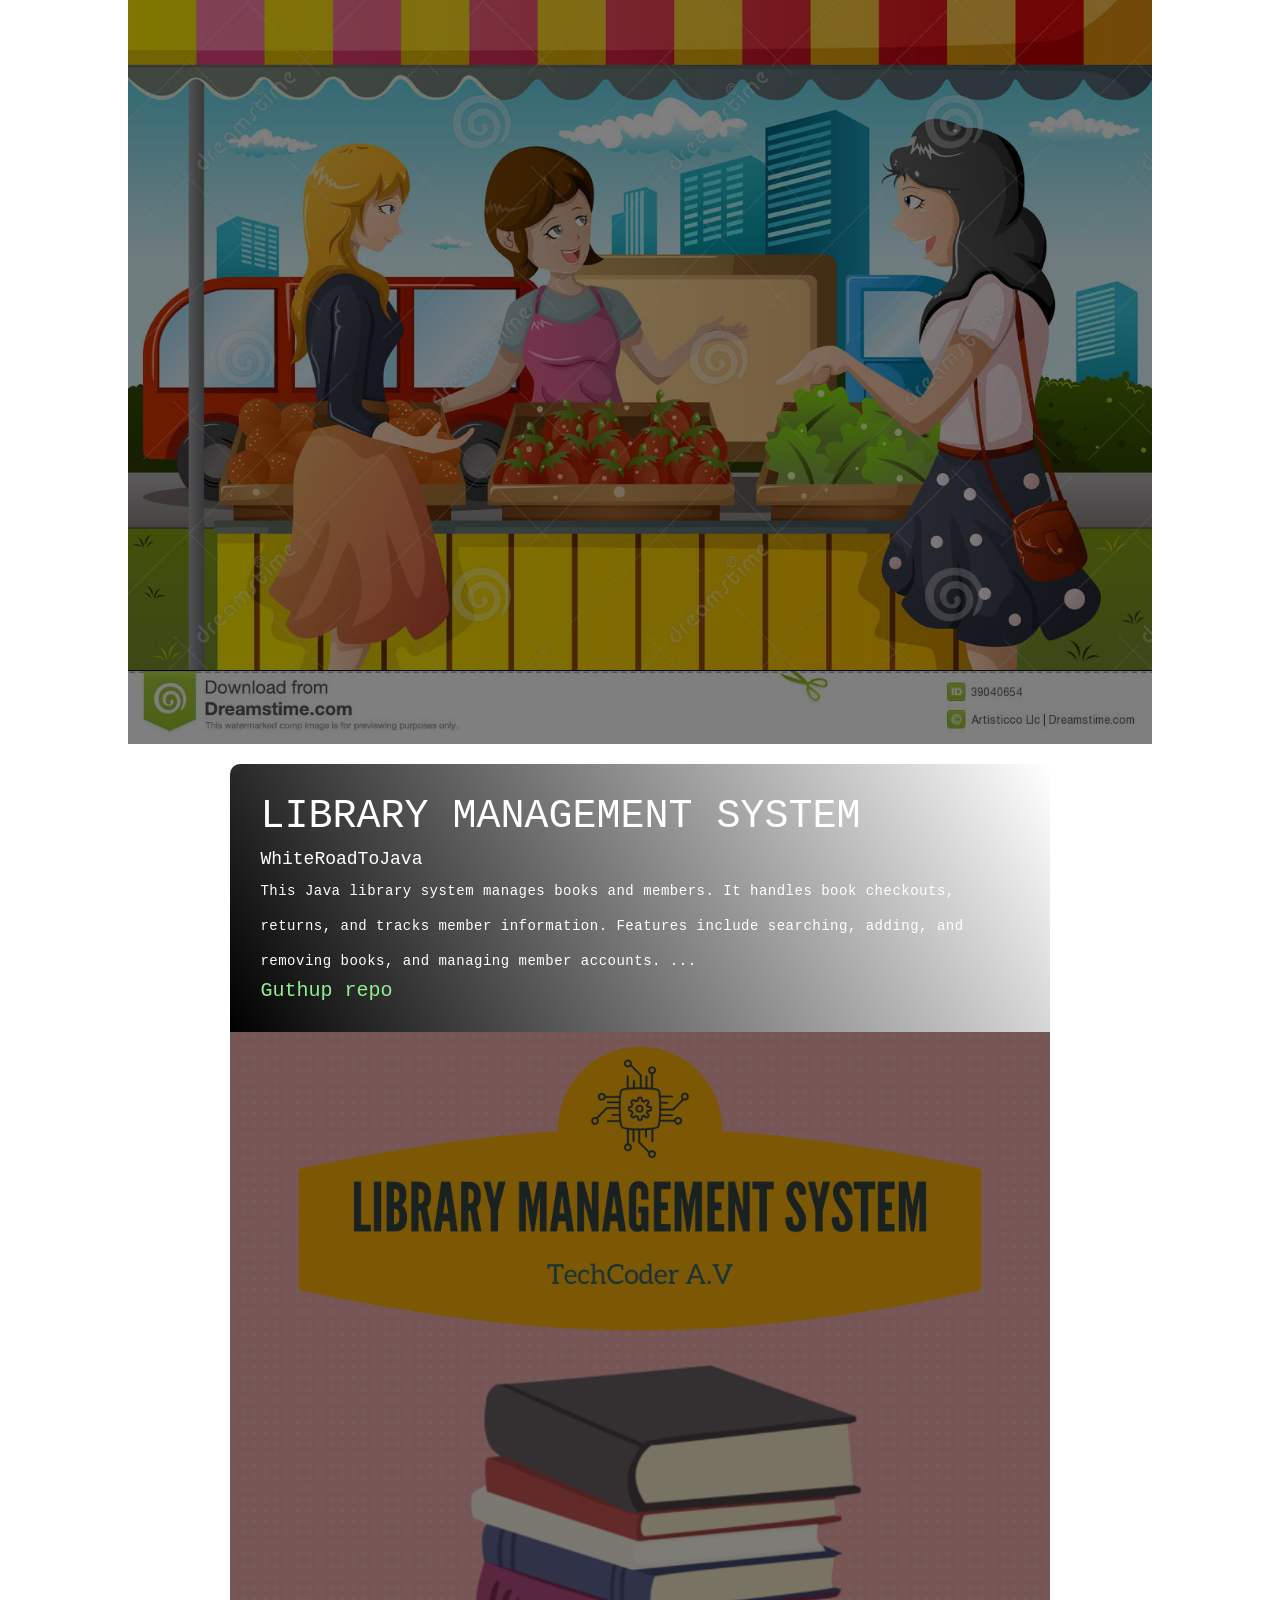
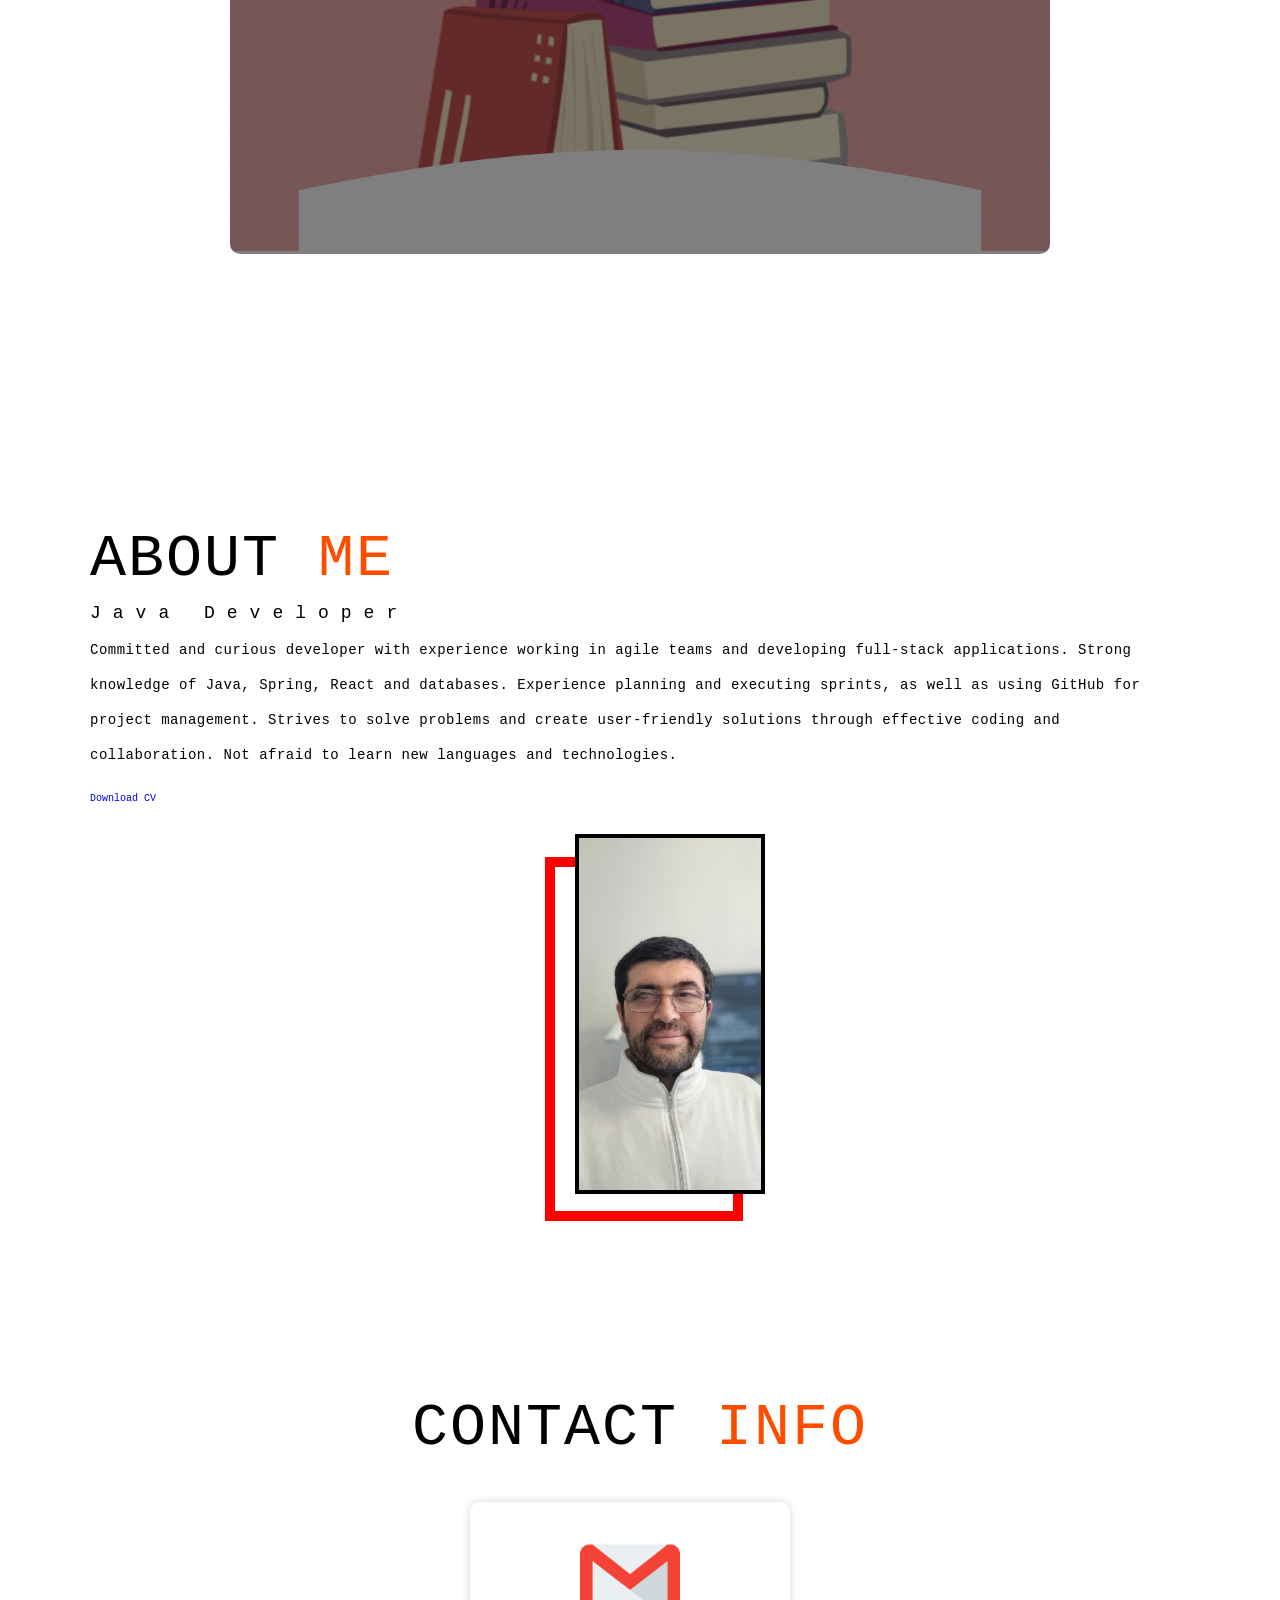
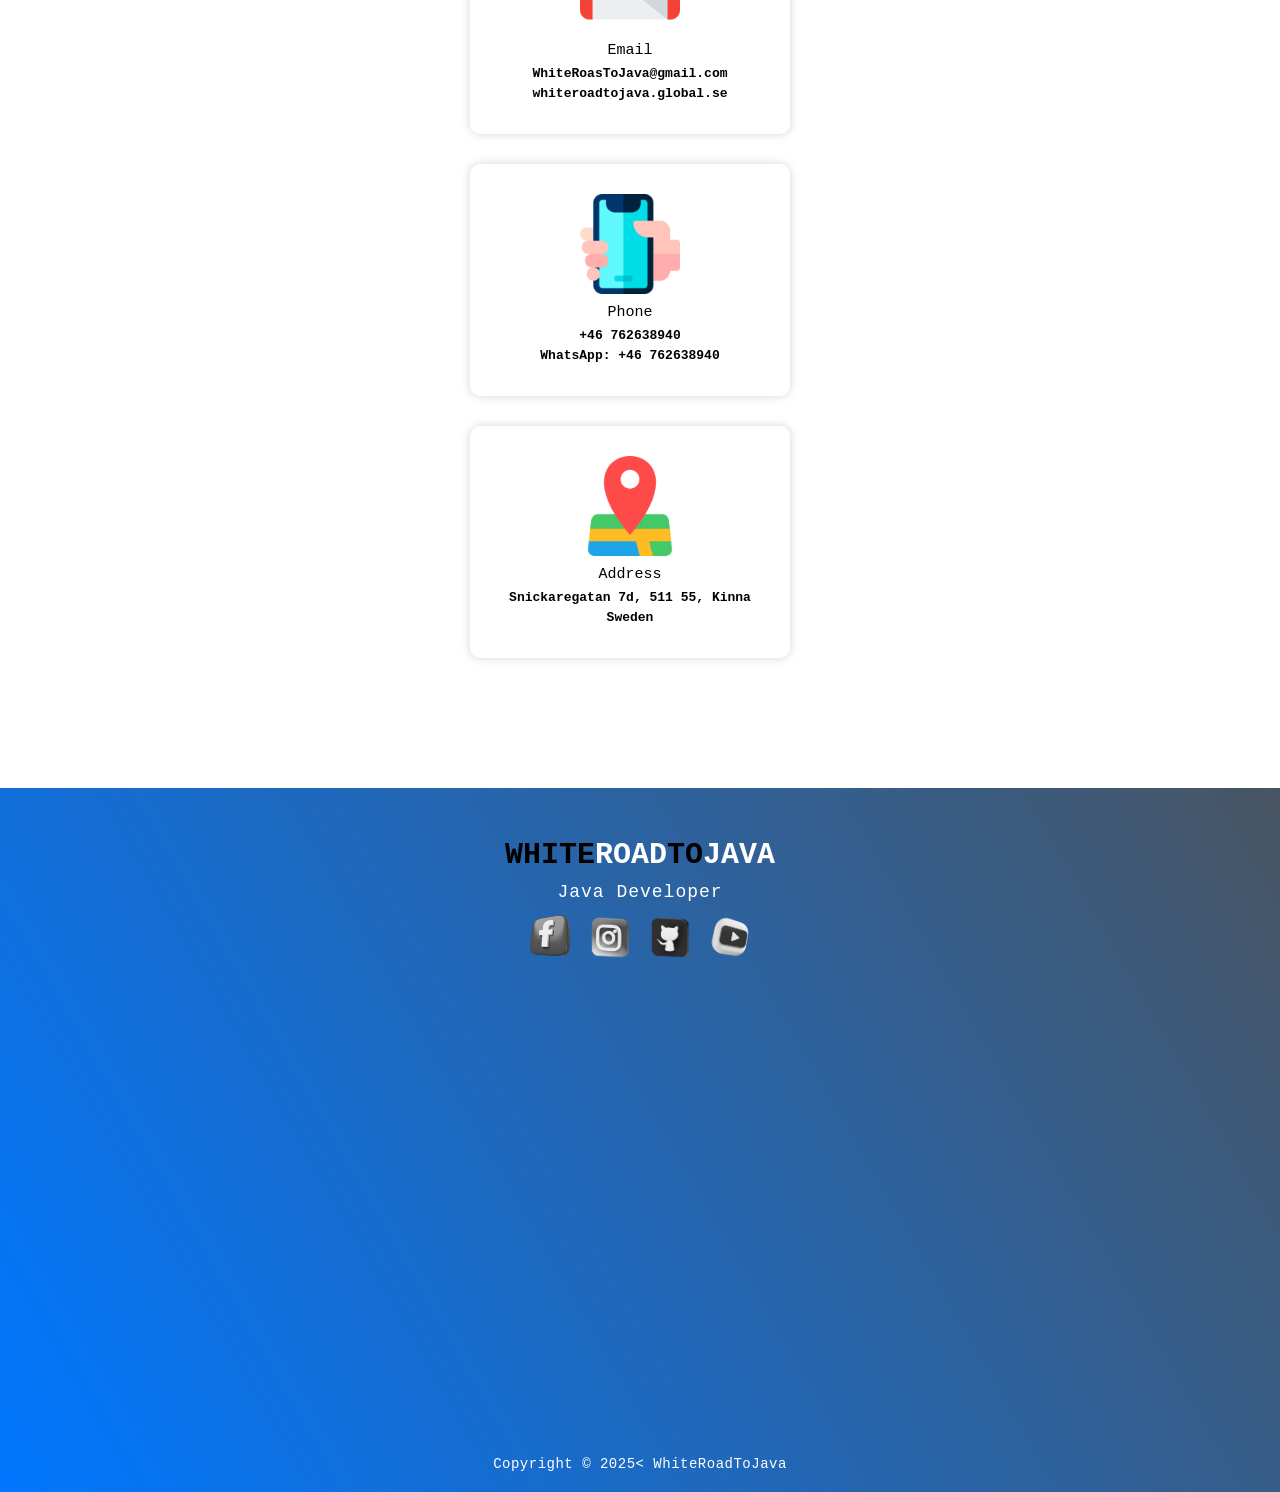
==== commit 3ae0a5a6: "i writed the code to all but it need more update" ====
--- a/index.html
+++ b/index.html
@@ -17,7 +17,7 @@
     <div class="header container">
         <div class="nav-bar">
             <div class="brand">
-                <a href="a">
+                <a href="">
                     <h1><span>WhideRoad</span>ToJava</h1>
                 </a>
             </div>
@@ -56,13 +56,12 @@
         <div class="services container">
             <div class="service-top">
                 <h1 class="section-title">Se<span>rvic</span>es</h1>
-                <p>Our team of Java developers are well-versed in 
-                    Java web architecture and its engineering 
-                    ecosystem, so they are well-equipped to privide 
-                    cutting-edge java sofrware develoment services
-                    Our developers work with the best multithreading,
-                    user interface., and resource management
-                    methodlogies to develop web solution</p>
+                <p>I possess a deep understanding of Java web architecture and its intricate 
+                    engineering ecosystem. This allows me to deliver truly cutting-edge Java 
+                    software development. I leverage advanced multithreading, intuitive user 
+                    interface design, and efficient resource management methodologies to engineer
+                     robust and scalable web solutions. I'm driven to implement the most effective
+                      approaches, ensuring high-performance and optimized outcomes.</p>
             </div>
 
             <div class="service-buttom">
@@ -70,37 +69,34 @@
                     <div class="icon" ><img src="./icons/design.png" alt="">
                     </div>
                     <h2>Custom java software development</h2>
-                    <p>our team of f-java specialists consisting of UT/UK
-                        dessigners, developers, and QA testers will create
-                        an exceprional java application as per your requirements. </p>
+                    <p>As a Java specialist, working with designers, developers, and QA, 
+                        I'll build your exceptional Java application to your precise specifications.
+                    </p>
                 </div>
 
                 <div class="service-item">
                     <div class="icon" ><img src="./icons/web-deve.png" alt="">
                     </div>
                     <h2>Java web development</h2>
-                    <p>Our team of java developers are well-veredin 
-                        in java web architecture and its engeineering 
-                        ecosystem, so 
-                            they are well-equipped to cutting-edge java software development
-                            services.</p>
+                    <p>"I'm deeply knowledgeable in Java web architecture and its ecosystem, 
+                        enabling me to deliver cutting-edge Java software development services."
+                    </p>
                 </div>
                 <div class="service-item">
                     <div class="icon" ><img src="./icons/app-deve.png" alt="">
                     </div>
                     <h2>Java mobile app development</h2>
-                    <p>Our team of java developers are well-versed in 
-                        java mobile app development using frameworks like 
-                        Android Studio and Ionic, so they are well-equipped to develop
-                        high-quality, cross-platform mobile applications.</p>
+                    <p>"I excel in Java mobile app development, 
+                        using Android Studio and Ionic to create high-quality, cross-platform applications.
+                    </p>
                 </div>
                 <div class="service-item">
                     <div class="icon" ><img src="./icons/maintenance.png" alt="">
                     </div>
                     <h2>Java support & Maintenance</h2>
-                    <p>At Sparx It Solution, our preofessional Jvva
-                        engineering help you to set up and run your java 
-                        app seamliessly</p>
+                    <p>"At Sparx IT Solutions, I provide professional Java engineering,
+                         ensuring your applications run seamlessly and efficiently."
+                    </p>
                 </div>
             </div>
             </div>
@@ -124,54 +120,48 @@
                                     information of account holder. In  this bank
                                     mannagement sytem we will automate all the 
                                     panking process. In our bank man...</p>
+                                    
                         </div>
                             <div class="project-img"><img src="./icons/bank project.png">
                             </div>
                         </div>
                         <div class="project-item">
                             <div class="project-info">
-                                <h1>ELECTRICITY BILLING SYSTEM</h1>
+                                <h1>WORKING TIME CALCULATOR</h1>
                                 <H2>WhiteRoadToJava</H2>
-                                    <p>The main objective of the project is to 
-                                        develop online Banking system for banks. In 
-                                        present system all banking work is done 
-                                        manually. User have to visit bank to Withddrawl or Deposit amount. 
-                                        In present bank system it is alos difficult to find account 
-                                        information of account holder. In  this bank
-                                        mannagement sytem we will automate all the 
-                                        panking process. In our bank man...</p>
+                                    <p>This Java program calculates work time durations. 
+                                        Input start and end times, and it computes the total 
+                                        working hours, handling various time formats. Ideal for
+                                         tracking employee hours or personal time management.
+                                        ...</p>
+                                        <a  class="a" href="https://github.com/WhiteRoadToJava/Empoyee-work-time.git">guthup repo</a>
                             </div>
-                                <div class="project-img"> <img src="./icons/electricity bill.png">
+                                <div class="project-img"> <img src="./icons/working-time.png">
                             </div>
                         </div>
                     <div class="project-item">
                         <div class="project-info">
-                            <h1>CHAT APPLICATION JAVA PROJECT</h1>
+                            <h1>PLANT MANAGEMENT SYSTEM</h1>
                             <H2>WhiteRoadToJava</H2>
-                                <p>The main objective of the project is to 
-                                    develop online Banking system for banks. In 
-                                    present system all banking work is done 
-                                    manually. User have to visit bank to Withddrawl or Deposit amount. 
-                                    In present bank system it is alos difficult to find account 
-                                    information of account holder. In  this bank
-                                    mannagement sytem we will automate all the 
-                                    panking process. In our bank man...</p>
-                        </div>
-                            <div class="project-img"><img src="./icons/CHAT APP.png">
-                        </div>
+                                <p>This Java system manages plant purchases. 
+                                    It tracks plant names, prices, and quantities, 
+                                    allowing users to add items to a virtual cart and 
+                                    calculate the total purchase cost. Simple inventory and sales tracking.
+                                    ...</p>
+                                    <a class="a" href="https://github.com/WhiteRoadToJava/swap_plants-mongoDB.git">Githup repo</a>
+                        </div>
+                            <div class="project-img"><img src="./icons/plants.jpg">
                     </div>
                 <div class="project-item">
                     <div class="project-info">
                         <h1>LIBRARY MANAGEMENT SYSTEM</h1>
                         <H2>WhiteRoadToJava</H2>
-                            <p>The main objective of the project is to 
-                                develop online Banking system for banks. In 
-                                present system all banking work is done 
-                                manually. User have to visit bank to Withddrawl or Deposit amount. 
-                                In present bank system it is alos difficult to find account 
-                                information of account holder. In  this bank
-                                mannagement sytem we will automate all the 
-                                panking process. In our bank man...</p>
+                            <p>This Java library system manages books and members. 
+                                It handles book checkouts, returns, and tracks member 
+                                information. Features include searching, adding, and 
+                                removing books, and managing member accounts.
+                                ...</p>
+                                <a class="a" href="https://github.com/WhiteRoadToJava/biblan-24.git">Guthup repo</a>
                     </div>
                         <div class="project-img"><img src="./icons/LIBRARY MAN.png">
                     </div>
@@ -198,7 +188,7 @@
                    problems and create user-friendly solutions through 
                    effective coding and collaboration. Not afraid to 
                    learn new languages ​​and technologies.</p>
-                <a href="https://docs.google.com/document/d/12iogYm4N5Gi2q6WeZyKvFLuQshXTS306yyKBscR_PhI/edit?usp=drive_link"
+                <a class="a" href="https://docs.google.com/document/d/12iogYm4N5Gi2q6WeZyKvFLuQshXTS306yyKBscR_PhI/edit?usp=drive_link"
                 type="button" class="cta"> Download CV</a>
             </div>
         </div>
--- a/projectsStyles.css
+++ b/projectsStyles.css
@@ -4,6 +4,7 @@
     margin: 0 auto;
     padding: 100px 0;
 }
+
 
 #project .projects-header h1{
     margin-bottom: 50px;
@@ -71,4 +72,9 @@
       transform: scale(1.1);
 }
 
+#projects .a{
+    color: lightgreen;
+    font-size: 20px;
+}
 
+
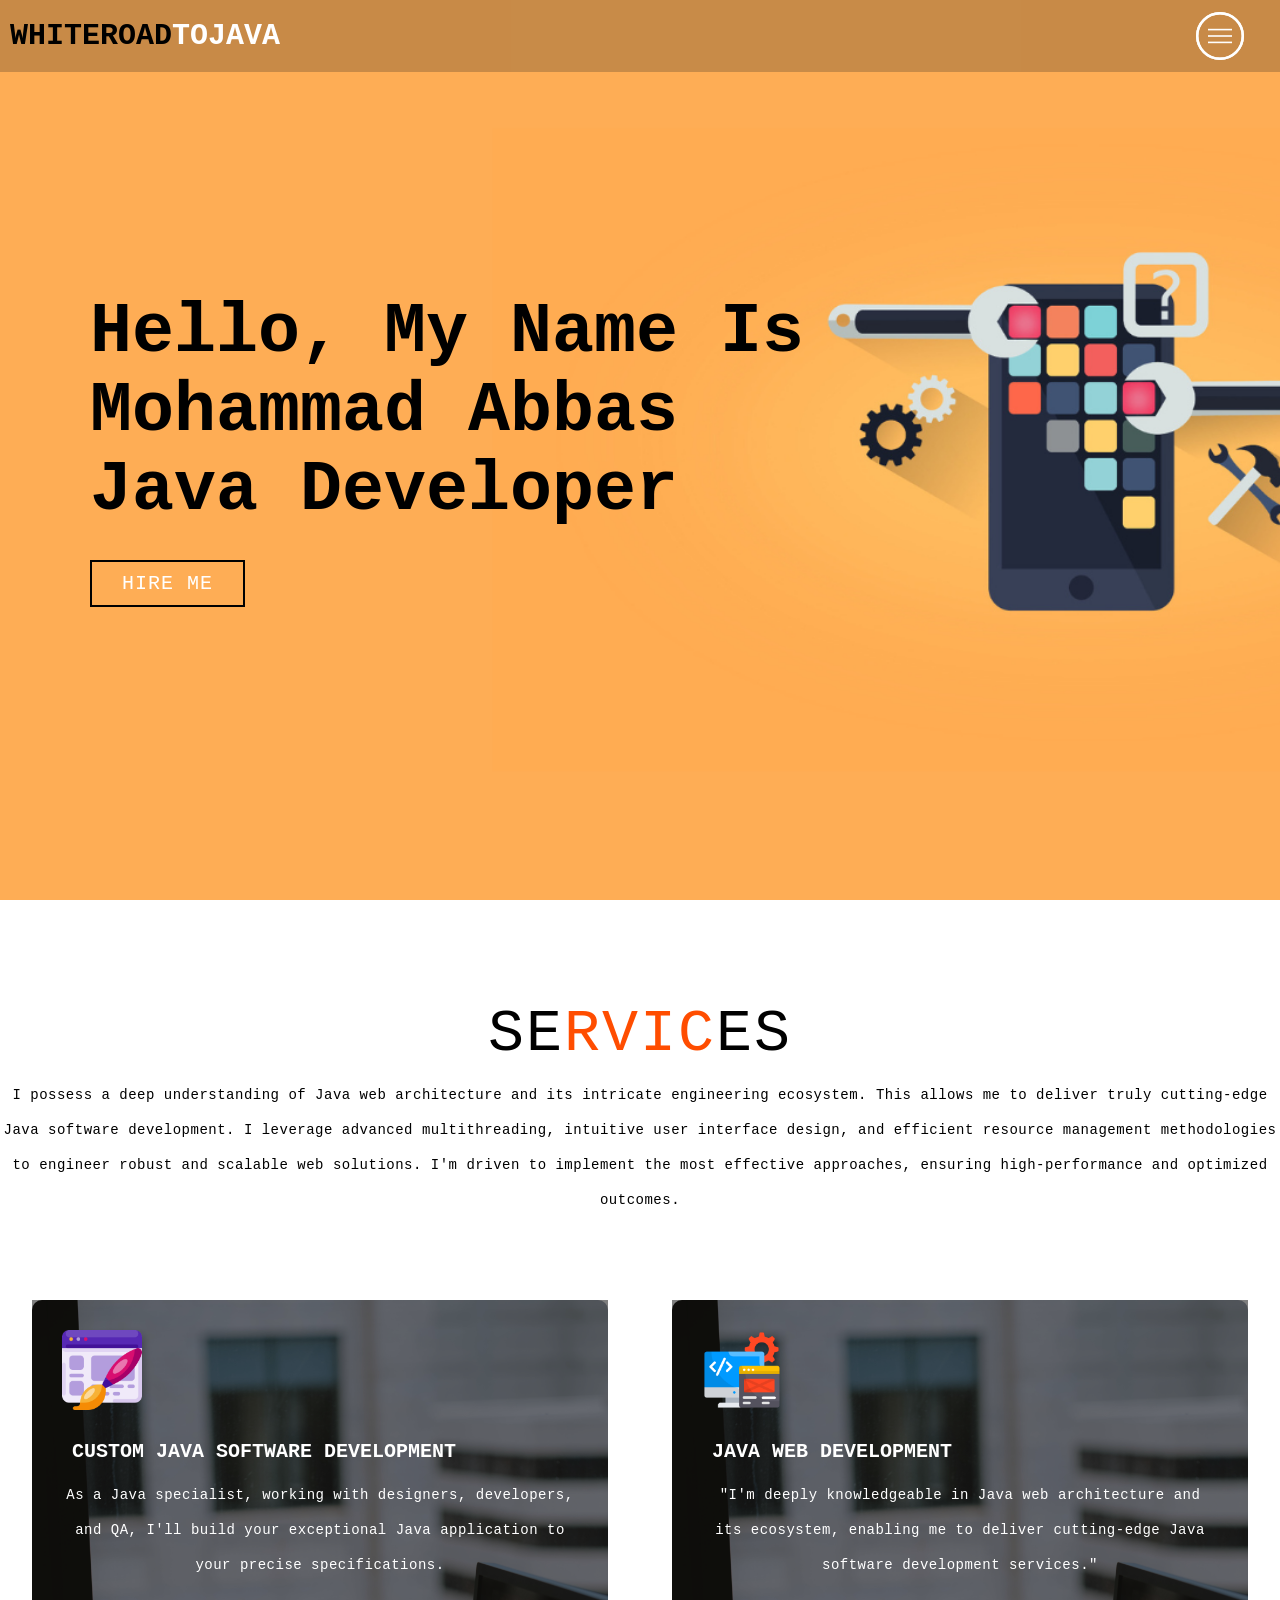
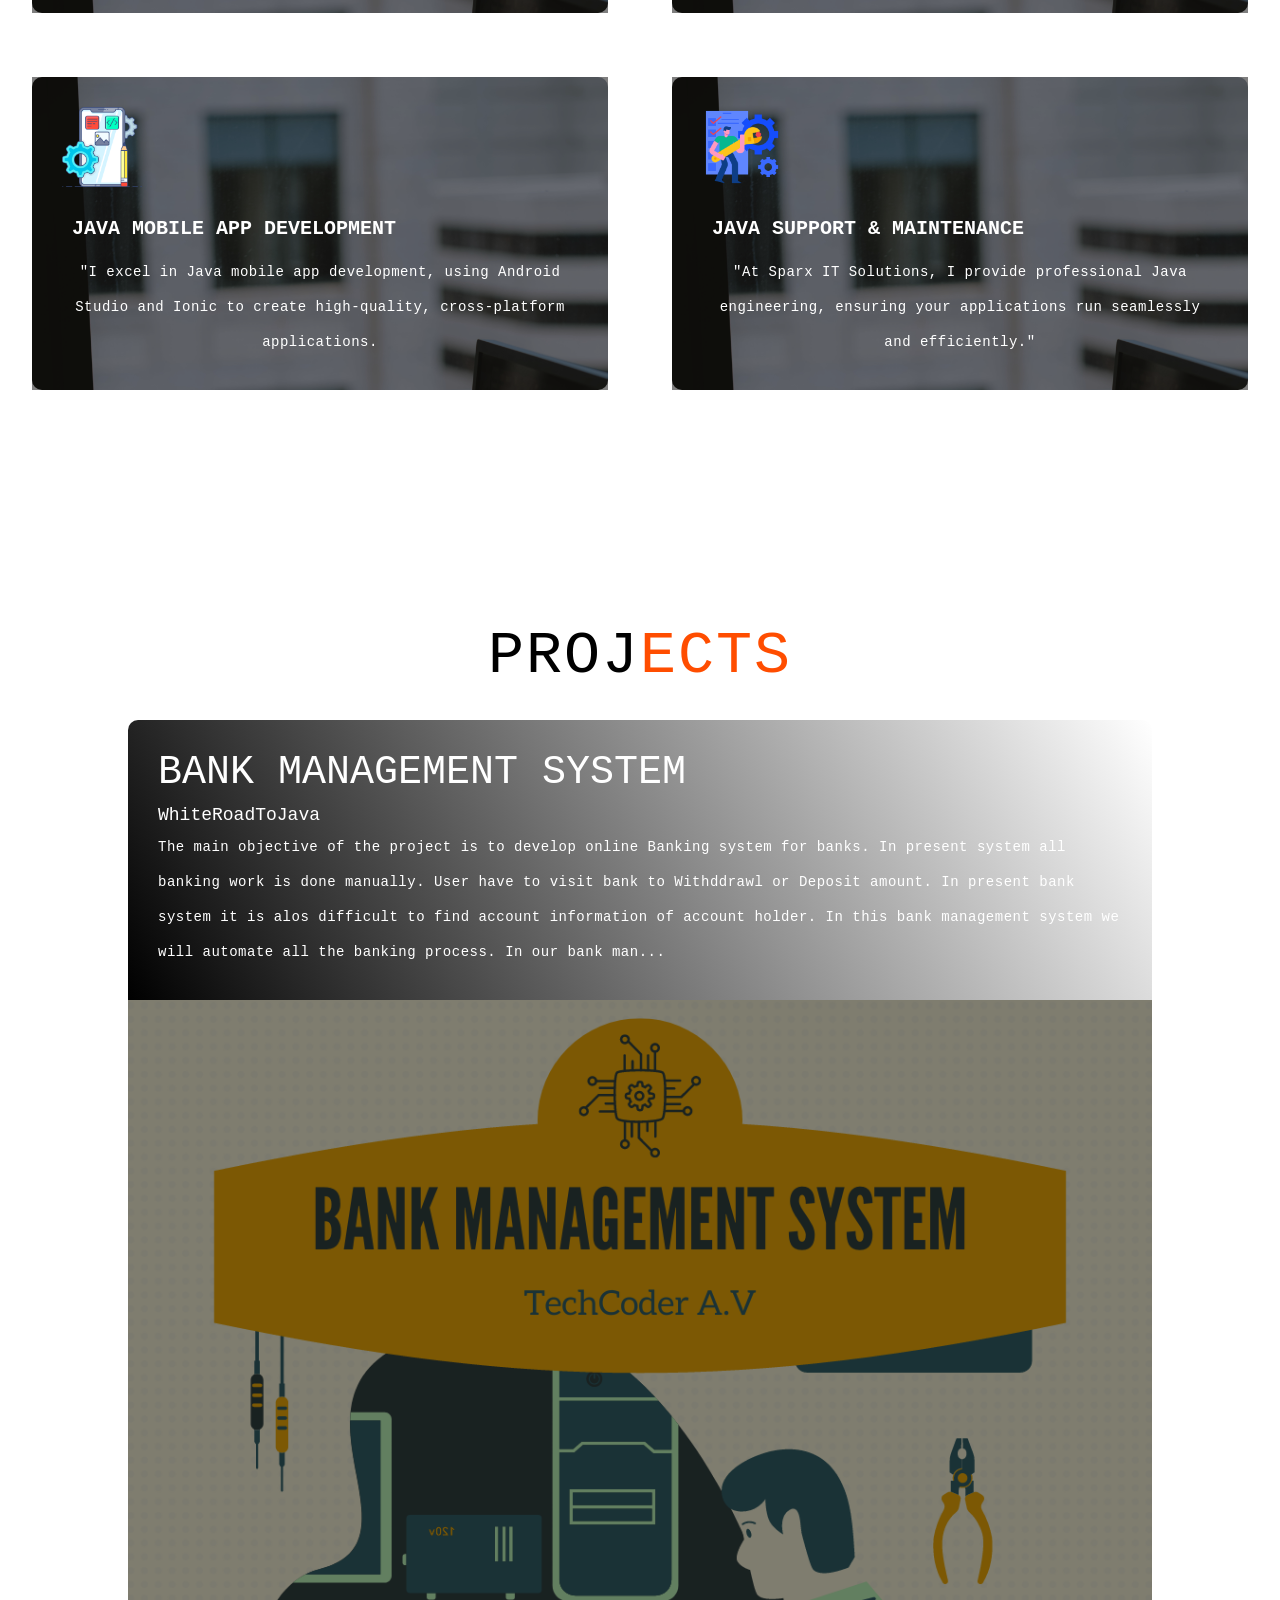
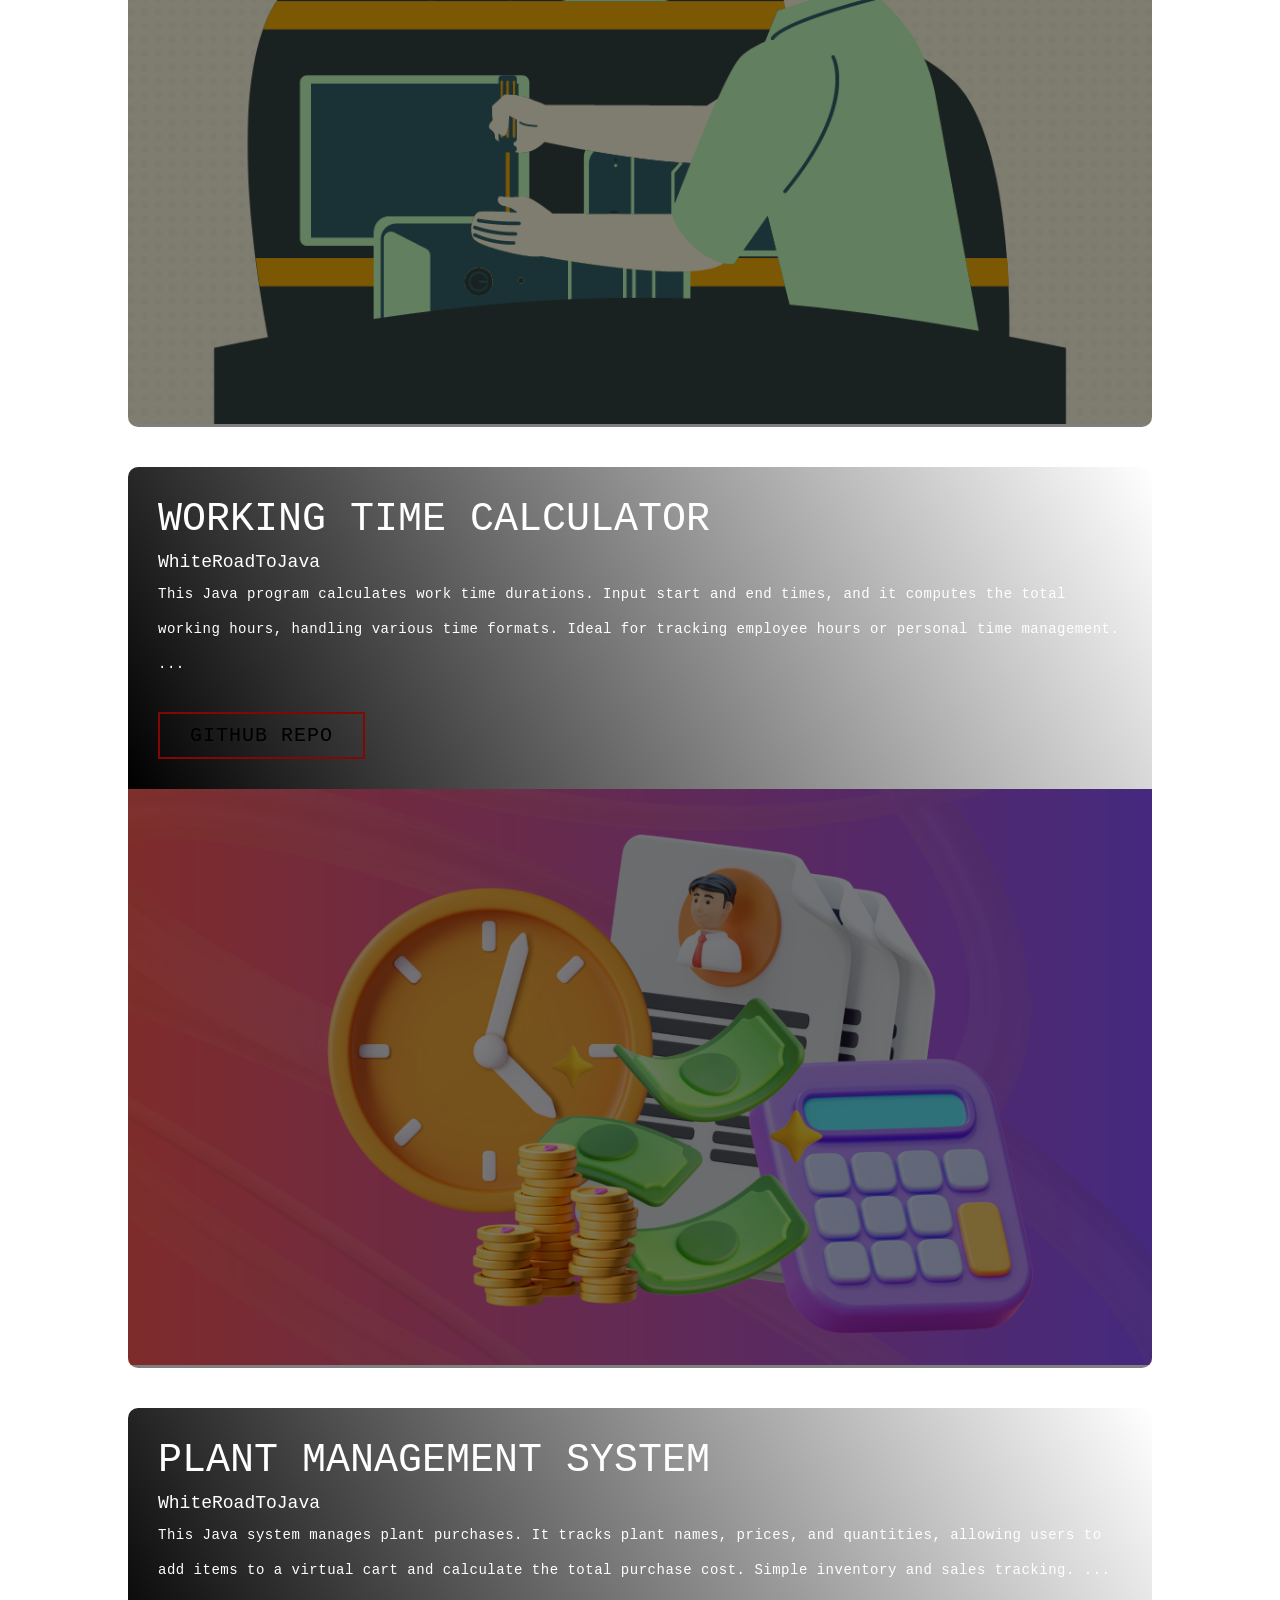
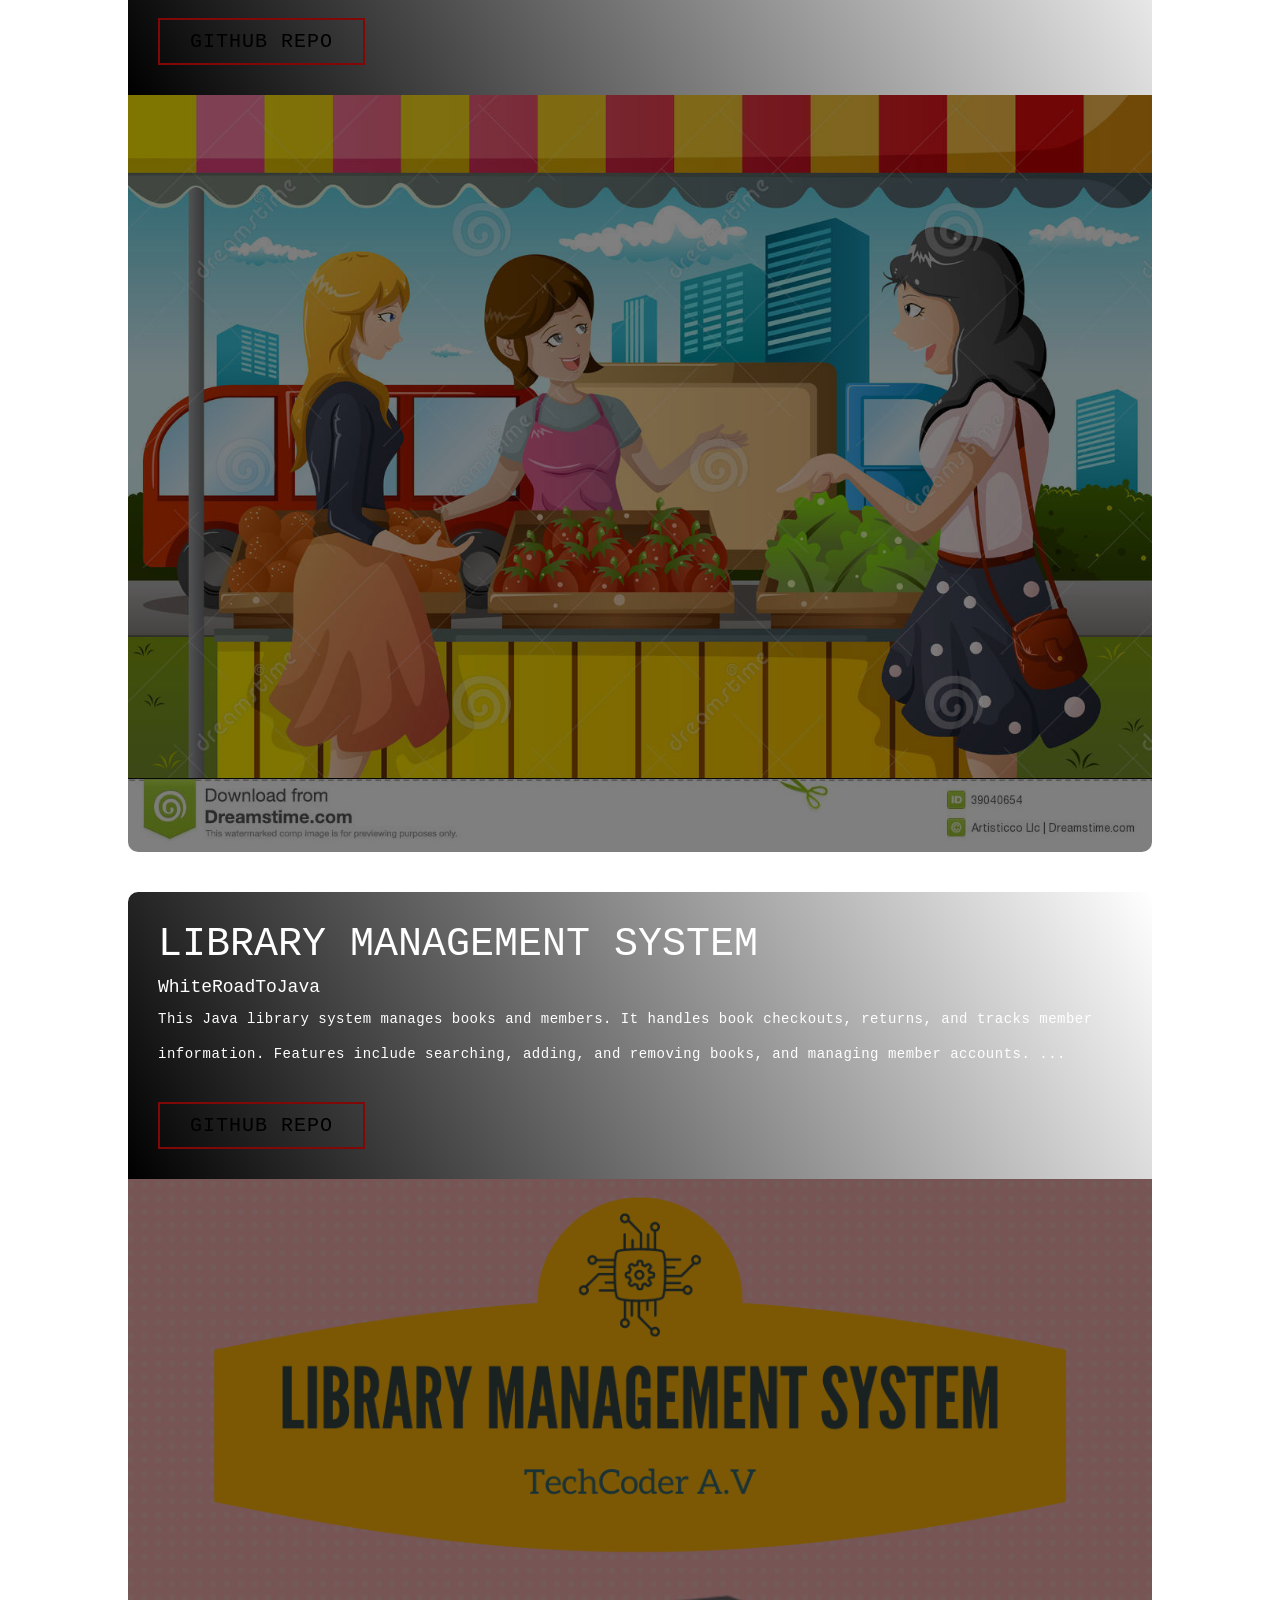
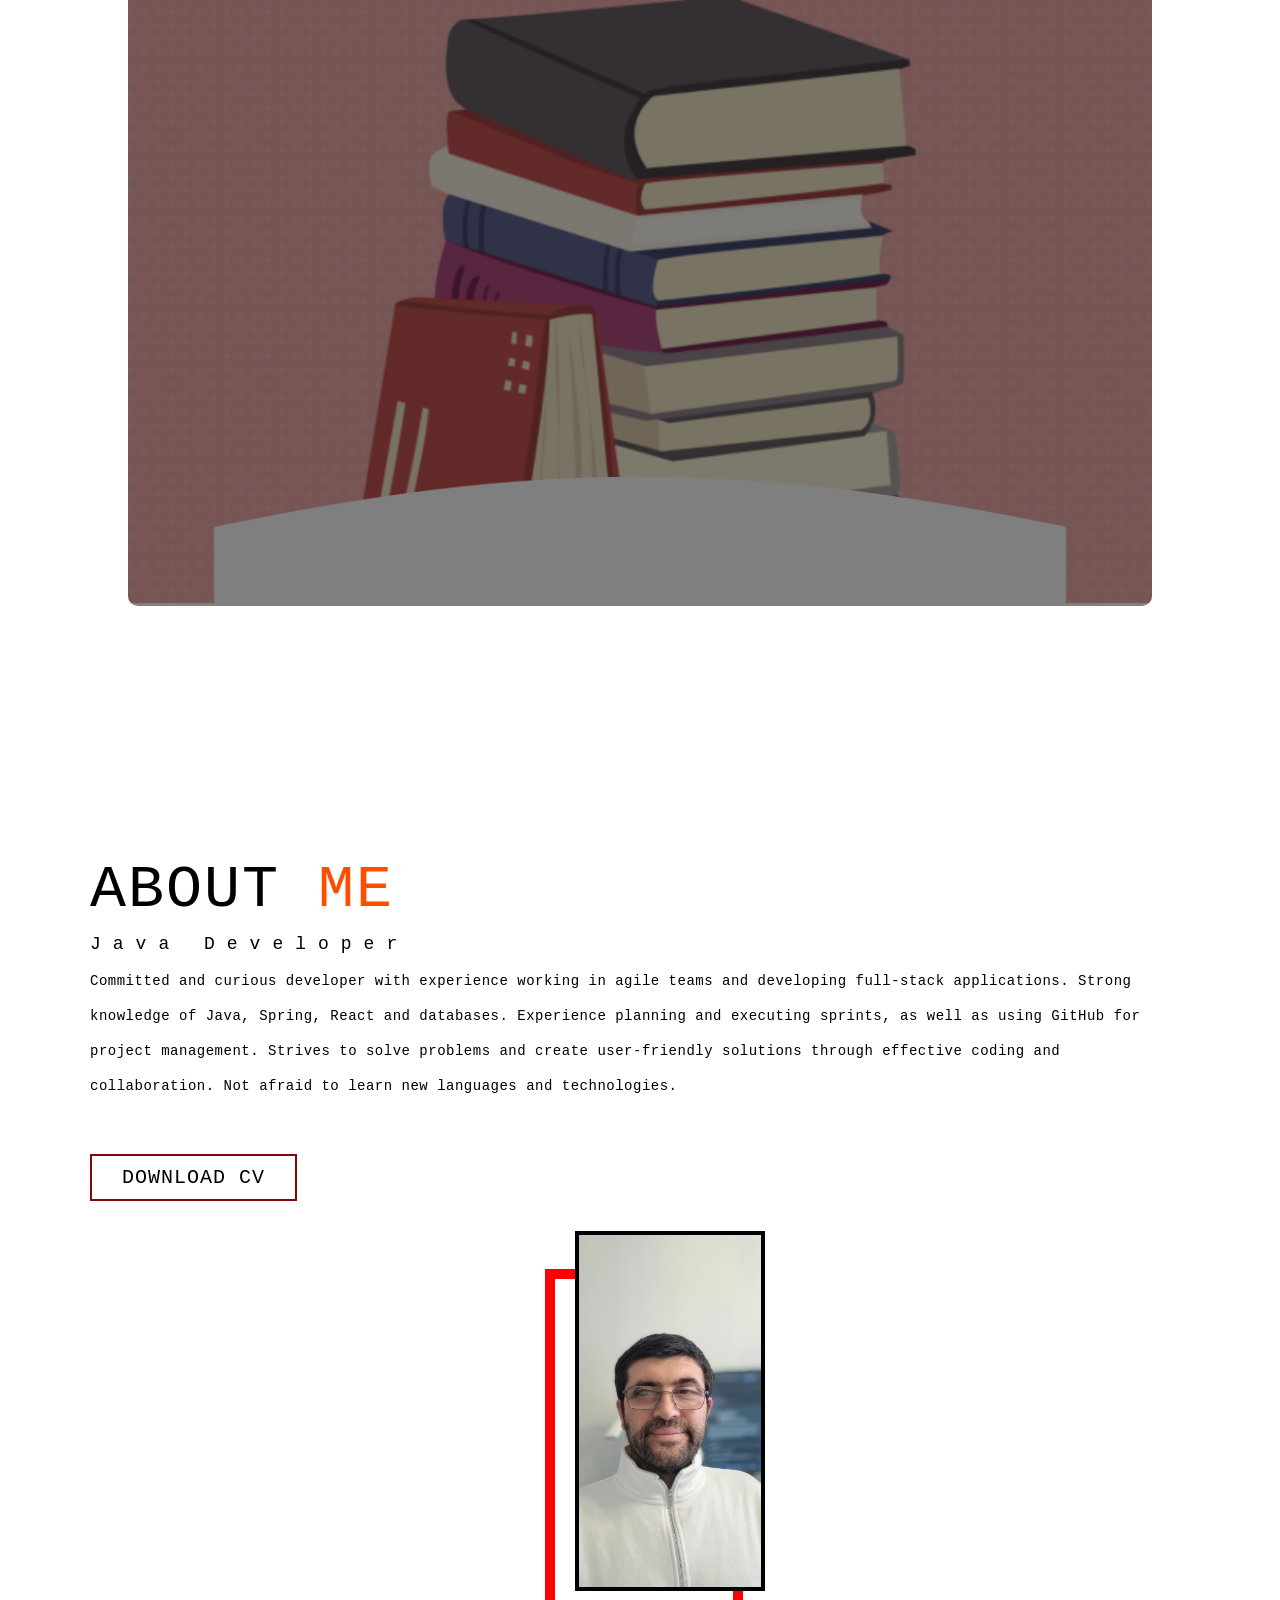
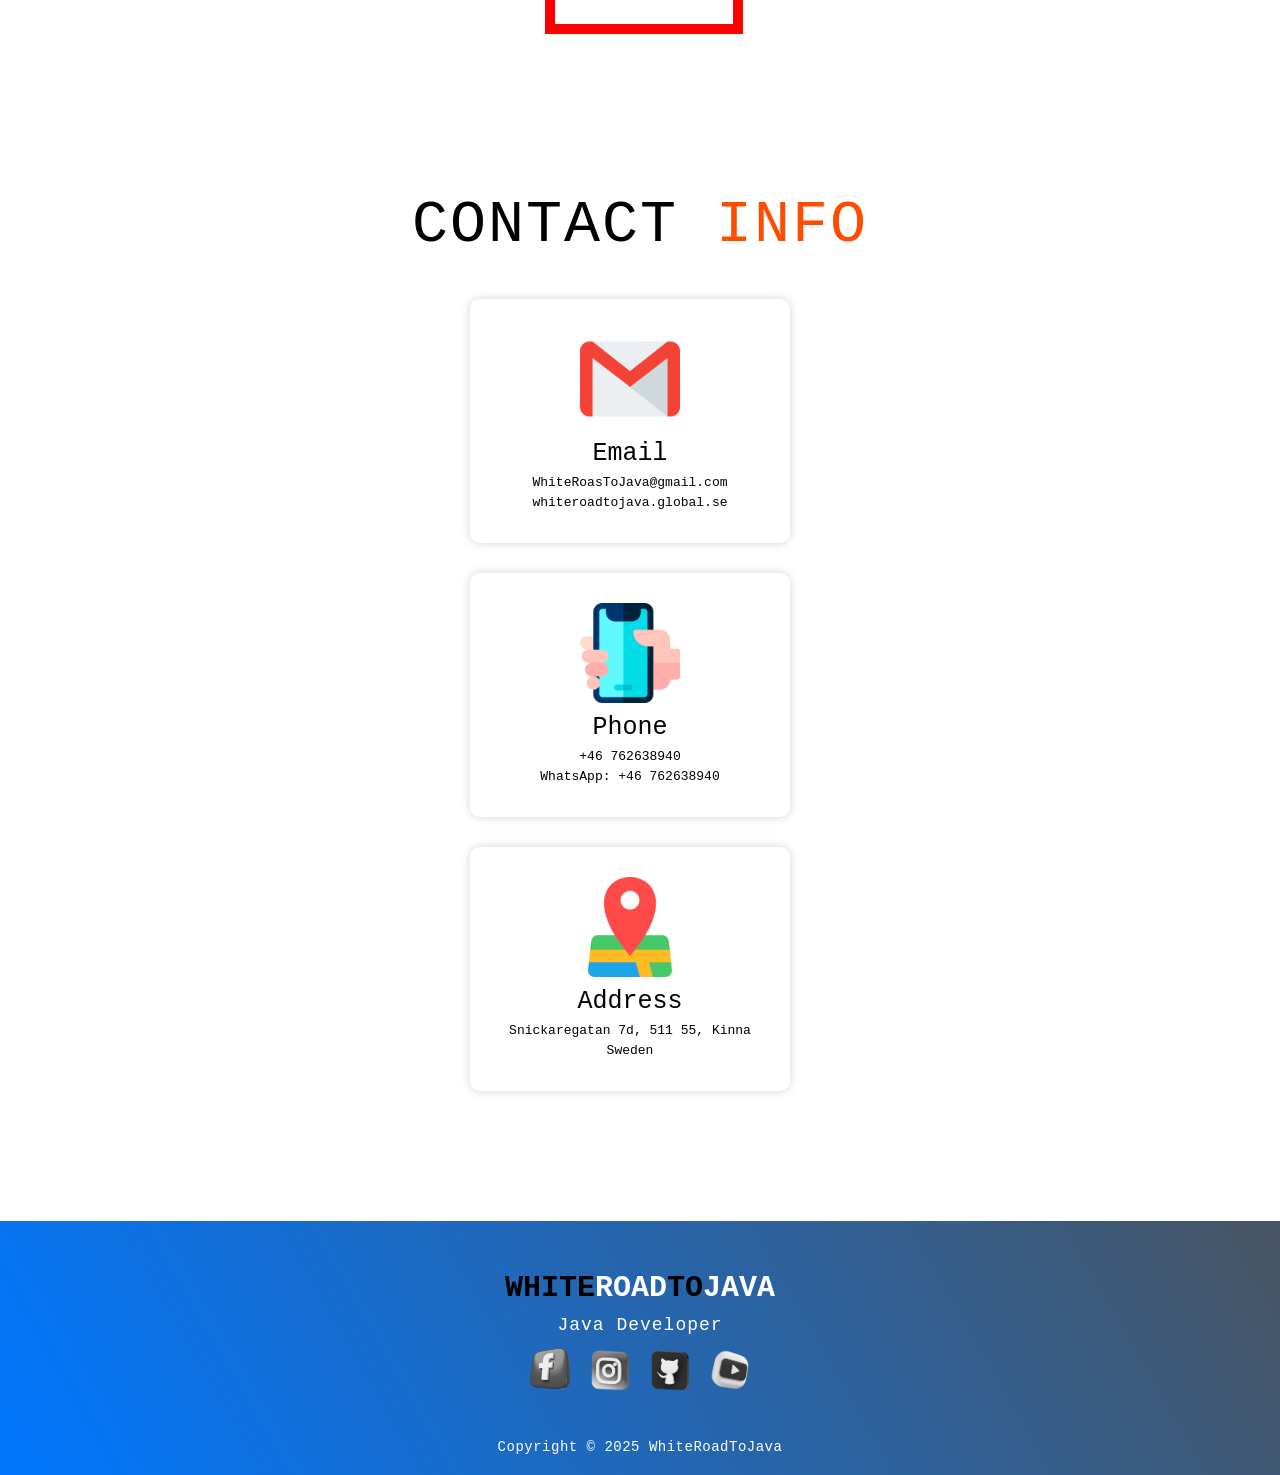
==== commit 22299f32: "fixed rong writing in all the code by using AI" ====
--- a/index.html
+++ b/index.html
@@ -9,36 +9,33 @@
     <link rel="stylesheet" href="./footerStyle.css">
     <link rel="stylesheet" href="./headerStyle.css">
     <link rel="stylesheet" href="./aboutmeStyle.css">
-    <link rel="stylesheet" href="./conntactStyle.css">
-    <title>Portfilio wwebsite</title>
+    <link rel="stylesheet" href="./contactStyle.css">
+    <title>Portfolio website</title>
 </head>
 <body>
-<header id="header">
-    <div class="header container">
-        <div class="nav-bar">
-            <div class="brand">
-                <a href="">
-                    <h1><span>WhideRoad</span>ToJava</h1>
-                </a>
-            </div>
-            <div class="nav-list">
-                <div class="hamb">
-                    <div class="bar"></div>
-                </div>
-                <ul>
-                     <li><a href="#one"data-after="Home">Home</a></li>
-                     <li><a href="#services" data-after="Services">Services</a></li>
-                     <li><a href="#projects" data-after="Projects">Projects</a></li>
-                     <li><a href="#about" data-after="About">About</a></li>
-                     <li><a href="#contact" data-after="Contact">Contact</a></li>
+    <header id="header">
+        <div class="header container">
+            <div class="nav-bar">
+                <div class="brand">
+                    <a href="#one">
+                        <h1><span>WhiteRoad</span>ToJava</h1>
+                    </a>
+                </div>
+                <div class="nav-list">
+                    <div class="hamb">
+                        <div class="bar"></div>
+                    </div>
+                    <ul>
+                        <li><a href="#one" data-after="Home">Home</a></li>
+                        <li><a href="#services" data-after="Services">Services</a></li>
+                        <li><a href="#projects" data-after="Projects">Projects</a></li>
+                        <li><a href="#about" data-after="About">About</a></li>
+                        <li><a href="#contact" data-after="Contact">Contact</a></li>
                     </ul>
-            </div>
-        </div>
-     </div>
-</header>
-
-
-
+                </div>
+            </div>
+        </div>
+    </header>
 
     <section id="one">
         <div class="one container">
@@ -47,59 +44,57 @@
                 <h1>Mohammad Abbas <span></span></h1>
                 <h1>Java Developer <span></span></h1>
                 <a href="https://docs.google.com/forms/d/1DBrsgvavTMGI3k0ihXmnvULhp3ndT6My6njtWjUh4qc/edit"
-                 type="button" class="cta"> Hire Me</a>
-            </div>
-         </div>
+                    type="button" class="cta">Hire Me</a>
+            </div>
+        </div>
     </section>
 
     <section id="services">
         <div class="services container">
             <div class="service-top">
                 <h1 class="section-title">Se<span>rvic</span>es</h1>
-                <p>I possess a deep understanding of Java web architecture and its intricate 
-                    engineering ecosystem. This allows me to deliver truly cutting-edge Java 
-                    software development. I leverage advanced multithreading, intuitive user 
+                <p>I possess a deep understanding of Java web architecture and its intricate
+                    engineering ecosystem. This allows me to deliver truly cutting-edge Java
+                    software development. I leverage advanced multithreading, intuitive user
                     interface design, and efficient resource management methodologies to engineer
-                     robust and scalable web solutions. I'm driven to implement the most effective
-                      approaches, ensuring high-performance and optimized outcomes.</p>
-            </div>
-
+                    robust and scalable web solutions. I'm driven to implement the most effective
+                    approaches, ensuring high-performance and optimized outcomes.</p>
+            </div>
             <div class="service-buttom">
                 <div class="service-item">
-                    <div class="icon" ><img src="./icons/design.png" alt="">
-                    </div>
-                    <h2>Custom java software development</h2>
-                    <p>As a Java specialist, working with designers, developers, and QA, 
-                        I'll build your exceptional Java application to your precise specifications.
-                    </p>
-                </div>
-
-                <div class="service-item">
-                    <div class="icon" ><img src="./icons/web-deve.png" alt="">
+                    <div class="icon">
+                        <img src="./icons/design.png" alt="Custom software icon">
+                    </div>
+                    <h2>Custom Java software development</h2>
+                    <p>As a Java specialist, working with designers, developers, and QA,
+                        I'll build your exceptional Java application to your precise specifications.</p>
+                </div>
+                <div class="service-item">
+                    <div class="icon">
+                        <img src="./icons/web-deve.png" alt="Web development icon">
                     </div>
                     <h2>Java web development</h2>
-                    <p>"I'm deeply knowledgeable in Java web architecture and its ecosystem, 
-                        enabling me to deliver cutting-edge Java software development services."
-                    </p>
-                </div>
-                <div class="service-item">
-                    <div class="icon" ><img src="./icons/app-deve.png" alt="">
+                    <p>"I'm deeply knowledgeable in Java web architecture and its ecosystem,
+                        enabling me to deliver cutting-edge Java software development services."</p>
+                </div>
+                <div class="service-item">
+                    <div class="icon">
+                        <img src="./icons/app-deve.png" alt="Mobile app development icon">
                     </div>
                     <h2>Java mobile app development</h2>
-                    <p>"I excel in Java mobile app development, 
-                        using Android Studio and Ionic to create high-quality, cross-platform applications.
-                    </p>
-                </div>
-                <div class="service-item">
-                    <div class="icon" ><img src="./icons/maintenance.png" alt="">
+                    <p>"I excel in Java mobile app development,
+                        using Android Studio and Ionic to create high-quality, cross-platform applications.</p>
+                </div>
+                <div class="service-item">
+                    <div class="icon">
+                        <img src="./icons/maintenance.png" alt="Maintenance icon">
                     </div>
                     <h2>Java support & Maintenance</h2>
                     <p>"At Sparx IT Solutions, I provide professional Java engineering,
-                         ensuring your applications run seamlessly and efficiently."
-                    </p>
-                </div>
-            </div>
-            </div>
+                        ensuring your applications run seamlessly and efficiently."</p>
+                </div>
+            </div>
+        </div>
     </section>
 
     <section id="projects">
@@ -108,62 +103,66 @@
                 <h1 class="section-title">PROJ<span>ECTS</span></h1>
             </div>
             <div class="all-projects">
-                    <div class="project-item">
-                        <div class="project-info">
-                            <h1>BANK MANAGEMENT SYSTEM</h1>
-                            <H2>WhiteRoadToJava</H2>
-                                <p>The main objective of the project is to 
-                                    develop online Banking system for banks. In 
-                                    present system all banking work is done 
-                                    manually. User have to visit bank to Withddrawl or Deposit amount. 
-                                    In present bank system it is alos difficult to find account 
-                                    information of account holder. In  this bank
-                                    mannagement sytem we will automate all the 
-                                    panking process. In our bank man...</p>
-                                    
-                        </div>
-                            <div class="project-img"><img src="./icons/bank project.png">
-                            </div>
-                        </div>
-                        <div class="project-item">
-                            <div class="project-info">
-                                <h1>WORKING TIME CALCULATOR</h1>
-                                <H2>WhiteRoadToJava</H2>
-                                    <p>This Java program calculates work time durations. 
-                                        Input start and end times, and it computes the total 
-                                        working hours, handling various time formats. Ideal for
-                                         tracking employee hours or personal time management.
-                                        ...</p>
-                                        <a  class="a" href="https://github.com/WhiteRoadToJava/Empoyee-work-time.git">guthup repo</a>
-                            </div>
-                                <div class="project-img"> <img src="./icons/working-time.png">
-                            </div>
-                        </div>
-                    <div class="project-item">
-                        <div class="project-info">
-                            <h1>PLANT MANAGEMENT SYSTEM</h1>
-                            <H2>WhiteRoadToJava</H2>
-                                <p>This Java system manages plant purchases. 
-                                    It tracks plant names, prices, and quantities, 
-                                    allowing users to add items to a virtual cart and 
-                                    calculate the total purchase cost. Simple inventory and sales tracking.
-                                    ...</p>
-                                    <a class="a" href="https://github.com/WhiteRoadToJava/swap_plants-mongoDB.git">Githup repo</a>
-                        </div>
-                            <div class="project-img"><img src="./icons/plants.jpg">
-                    </div>
+                <div class="project-item">
+                    <div class="project-info">
+                        <h1>BANK MANAGEMENT SYSTEM</h1>
+                        <h2>WhiteRoadToJava</h2>
+                        <p>The main objective of the project is to
+                            develop online Banking system for banks. In
+                            present system all banking work is done
+                            manually. User have to visit bank to Withddrawl or Deposit amount.
+                            In present bank system it is alos difficult to find account
+                            information of account holder. In this bank
+                            management system we will automate all the
+                            banking process. In our bank man...</p>
+                    </div>
+                    <div class="project-img">
+                        <img src="./icons/bank project.png" alt="Image of a bank management system project">
+                    </div>
+                </div>
+                <div class="project-item">
+                    <div class="project-info">
+                        <h1>WORKING TIME CALCULATOR</h1>
+                        <h2>WhiteRoadToJava</h2>
+                        <p>This Java program calculates work time durations.
+                            Input start and end times, and it computes the total
+                            working hours, handling various time formats. Ideal for
+                            tracking employee hours or personal time management.
+                            ...</p>
+                        <a class="cta" href="https://github.com/WhiteRoadToJava/Empoyee-work-time.git">Github repo</a>
+                    </div>
+                    <div class="project-img">
+                        <img src="./icons/working-time.png" alt="Image of a working time calculator project">
+                    </div>
+                </div>
+                <div class="project-item">
+                    <div class="project-info">
+                        <h1>PLANT MANAGEMENT SYSTEM</h1>
+                        <h2>WhiteRoadToJava</h2>
+                        <p>This Java system manages plant purchases.
+                            It tracks plant names, prices, and quantities,
+                            allowing users to add items to a virtual cart and
+                            calculate the total purchase cost. Simple inventory and sales tracking.
+                            ...</p>
+                        <a class="cta" href="https://github.com/WhiteRoadToJava/swap_plants-mongoDB.git">Github repo</a>
+                    </div>
+                    <div class="project-img">
+                        <img src="./icons/plants.jpg" alt="Image of a plant management system project">
+                    </div>
+                </div>
                 <div class="project-item">
                     <div class="project-info">
                         <h1>LIBRARY MANAGEMENT SYSTEM</h1>
-                        <H2>WhiteRoadToJava</H2>
-                            <p>This Java library system manages books and members. 
-                                It handles book checkouts, returns, and tracks member 
-                                information. Features include searching, adding, and 
-                                removing books, and managing member accounts.
-                                ...</p>
-                                <a class="a" href="https://github.com/WhiteRoadToJava/biblan-24.git">Guthup repo</a>
-                    </div>
-                        <div class="project-img"><img src="./icons/LIBRARY MAN.png">
+                        <h2>WhiteRoadToJava</h2>
+                        <p>This Java library system manages books and members.
+                            It handles book checkouts, returns, and tracks member
+                            information. Features include searching, adding, and
+                            removing books, and managing member accounts.
+                            ...</p>
+                        <a class="cta" href="https://github.com/WhiteRoadToJava/biblan-24.git">Github repo</a>
+                    </div>
+                    <div class="project-img">
+                        <img src="./icons/LIBRARY MAN.png" alt="Image of a library management system project">
                     </div>
                 </div>
             </div>
@@ -172,70 +171,67 @@
 
     <section id="about">
         <div class="about container">
-        <div class="col-left">
-            <div class="about-img">
-                <img src="./icons/my photo.jpg">
-            </div>
-        </div>
-        <div class="col-right">
-            <h1 class="section-title">About <span>Me</span></h1>
-            <h2>Java Developer</h2>
-            <p>Committed and curious developer with experience working 
-                in agile teams and developing full-stack applications. 
-                Strong knowledge of Java, Spring, React and databases.
-                 Experience planning and executing sprints, as well as
-                  using GitHub for project management. Strives to solve
-                   problems and create user-friendly solutions through 
-                   effective coding and collaboration. Not afraid to 
-                   learn new languages ​​and technologies.</p>
-                <a class="a" href="https://docs.google.com/document/d/12iogYm4N5Gi2q6WeZyKvFLuQshXTS306yyKBscR_PhI/edit?usp=drive_link"
-                type="button" class="cta"> Download CV</a>
-            </div>
-        </div>
-    </section>
-
-    <section id="contact"> 
+            <div class="col-left">
+                <div class="about-img">
+                    <img src="./icons/my photo.jpg" alt="A photo of Mohammad Abbas, a Java Developer">
+                </div>
+            </div>
+            <div class="col-right">
+                <h1 class="section-title">About <span>Me</span></h1>
+                <h2>Java Developer</h2>
+                <p>Committed and curious developer with experience working
+                    in agile teams and developing full-stack applications.
+                    Strong knowledge of Java, Spring, React and databases.
+                    Experience planning and executing sprints, as well as
+                    using GitHub for project management. Strives to solve
+                    problems and create user-friendly solutions through
+                    effective coding and collaboration. Not afraid to
+                    learn new languages ​​and technologies.</p>
+                <a href="https://docs.google.com/document/d/12iogYm4N5Gi2q6WeZyKvFLuQshXTS306yyKBscR_PhI/edit?usp=drive_link"
+                    type="button" class="cta">Download CV</a>
+            </div>
+        </div>
+    </section>
+
+    <section id="contact">
         <div class="contact container">
             <div>
-                <h1 class="section-title">Contact <span>info
-                </span></h1>
+                <h1 class="section-title">Contact <span>info</span></h1>
             </div>
             <div class="contact-items">
                 <div class="contact-item">
-                    <div class="icon"><img src="./icons/gmail.png" alt="">
+                    <div class="icon">
+                        <img src="./icons/gmail.png" alt="Email icon">
                     </div>
                     <div class="contact-info">
                         <h1>Email</h1>
                         <h2>WhiteRoasToJava@gmail.com</h2>
                         <h2>whiteroadtojava.global.se</h2>
-                    </div> 
+                    </div>
                 </div>
                 <div class="contact-item">
-                    <div class="icon"><img src="./icons/phone.png" alt="">
+                    <div class="icon">
+                        <img src="./icons/phone.png" alt="Phone icon">
                     </div>
                     <div class="contact-info">
                         <h1>Phone</h1>
                         <h2>+46 762638940</h2>
                         <h2>WhatsApp: +46 762638940</h2>
-                    </div> 
-                </div> 
-            <div class="contact-item">
-                <div class="icon"><img src="./icons/location.png" alt="">
-                </div>
-                <div class="contact-info">
-                    <h1>Address</h1>
-                    <h2>Snickaregatan 7d, 511 55, Kinna </h2>
-                    <h2>Sweden</h2>
-                </div> 
-            </div>
-                </div>
-            </div>
-        </div>
-    </section>
-
-
-
-
+                    </div>
+                </div>
+                <div class="contact-item">
+                    <div class="icon">
+                        <img src="./icons/location.png" alt="Location icon">
+                    </div>
+                    <div class="contact-info">
+                        <h1>Address</h1>
+                        <h2>Snickaregatan 7d, 511 55, Kinna</h2>
+                        <h2>Sweden</h2>
+                    </div>
+                </div>
+            </div>
+        </div>
+    </section>
 
     <section id="footer">
         <div class="footer container">
@@ -244,20 +240,20 @@
             </div>
             <h2>Java Developer</h2>
             <div class="social-icon">
-            <div class="social-item">
-                <a href="https://www.facebook.com/ANAabdonlillah"><img src="./icons/facebook.png"></a>
-            </div>
-            <div class="social-item">
-                <a href="https://www.instagram.com/mohammadabbas4846/"><img src="./icons/instagram-logo.png"></a>
-            </div>
-               <div class="social-item">
-                <a href="https://github.com/WhiteRoadToJava"><img src="./icons/github-logo.png"></a>
-            </div>
-            <div class="social-item">
-                <a href="https://www.youtube.com/"><img src="./icons/youtube-logo.png"></a>
-            </div>
-        </div>
-        <p>Copyright © 2025< WhiteRoadToJava</p>
+                <div class="social-item">
+                    <a href="https://www.facebook.com/ANAabdonlillah"><img src="./icons/facebook.png" alt="Facebook logo"></a>
+                </div>
+                <div class="social-item">
+                    <a href="https://www.instagram.com/mohammadabbas4846/"><img src="./icons/instagram-logo.png" alt="Instagram logo"></a>
+                </div>
+                <div class="social-item">
+                    <a href="https://github.com/WhiteRoadToJava"><img src="./icons/github-logo.png" alt="GitHub logo"></a>
+                </div>
+                <div class="social-item">
+                    <a href="https://www.youtube.com/"><img src="./icons/youtube-logo.png" alt="YouTube logo"></a>
+                </div>
+            </div>
+            <p>Copyright &copy; 2025 WhiteRoadToJava</p>
         </div>
     </section>
 
--- a/oneStyle.css
+++ b/oneStyle.css
@@ -1,36 +1,44 @@
-*{
+* {
     padding: 0;
     margin: 0;
     box-sizing: border-box;
 }
-html{
-    font-size:  10px;
+
+html {
+    font-size: 10px;
     font-family: 'Courier New', Courier, monospace;
     scroll-behavior: smooth;
 }
-a{
+
+a {
     text-decoration: none;
 }
+
 .container {
     min-height: 100vh;
     width: 100%;
-    display: flex ;
+    display: flex;
     align-items: center;
     justify-content: center;
 }
-#one{
+
+#one {
     background-image: url(./icons/one.png);
     background-size: cover;
     background-position: top center;
 }
 
-#one .one{
-    max-width: 122200px;
-    margin-inline-start: 0 auto;
-    padding: 0, 50 px;
+#one .one {
+    /* Corrected: Typo in max-width */
+    max-width: 1200px; 
+    /* Corrected: Removed invalid property and value */
+    margin: 0 auto;
+    /* Corrected: Changed comma to space */
+    padding: 0 50px;
     justify-content: flex-start;
 }
-#one h1{
+
+#one h1 {
     display: block;
     width: fit-content;
     font-size: 4rem;
@@ -39,19 +47,20 @@
     animation: text_reveal 5s ease forwards;
     animation-delay: 1.5s;
 }
-#one h1:nth-child(1){
+
+#one h1:nth-child(1) {
     animation-delay: 1.5s;
 }
 
-#one h1:nth-child(2){
+#one h1:nth-child(2) {
     animation-delay: 2s;
 }
 
-#one h1:nth-child(3){
+#one h1:nth-child(3) {
     animation-delay: 2.5s;
 }
 
-#one h1 span{
+#one h1 span {
     position: absolute;
     top: 0;
     left: 0;
@@ -62,49 +71,51 @@
     animation-delay: 1s;
 }
 
-#one h1:nth-child(1) span{
+#one h1:nth-child(1) span {
     animation-delay: 1s;
 }
 
-#one h1:nth-child(2) span{
+#one h1:nth-child(2) span {
     animation-delay: 2s;
 }
 
-#one h1:nth-child(3) span{
+#one h1:nth-child(3) span {
     animation-delay: 3s;
 }
 
-
-#one .cta{
+#one .cta {
     display: inline-block;
-    padding:  10px 30px;
+    padding: 10px 30px;
     color: white;
     background-color: transparent;
     border: 2px solid rgb(0, 0, 0);
-    font-size: 2rem;    
+    font-size: 2rem;
     text-transform: uppercase;
     letter-spacing: 0.1rem;
     margin-top: 30px;
-    transition-property: bacground-color, color;
+    /* Corrected: Typo in 'background-color' */
+    transition-property: background-color, color;
 }
 
-#one .cta:hover{
+#one .cta:hover {
     background-color: rgb(0, 0, 0);
     color: white;
 }
 
-@keyframes text_reveal_box{
-    50%{
+@keyframes text_reveal_box {
+    50% {
         width: 100%;
         left: 0;
     }
-    100%{
-        width:  0%;
-        left: -100%;
+
+    100% {
+        width: 0%;
+        left: 100%;
     }
 }
-@keyframes text_reveal{
-100%{
-    color: #000;
-}
-}
+
+@keyframes text_reveal {
+    100% {
+        color: #000;
+    }
+}
--- a/servicesStyle.css
+++ b/servicesStyle.css
@@ -1,46 +1,46 @@
-p{
+p {
     color: black;
     font-size: 1.4rem;
     margin-top: 5px;
     line-height: 2.5;
-    font-weight: 300px;
+    /* Corrected: Removed 'px' from font-weight */
+    font-weight: 300; 
     letter-spacing: .05rem;
 }
-img{
+img {
     width: 100%;
     height: 100%;
     object-fit: cover;
 }
 
-#services .container{
+#services .container {
     flex-direction: column;
     text-align: center;
     max-width: 1500px;
-    max-height: 0 auto;
+    /* Corrected: Removed invalid max-height property */
     padding: 100px 0;
 }
-.section-title{
+.section-title {
     font-size: 4rem;
     font-weight: 300;
-    color:black;
+    color: black;
     margin-bottom: 10px;
     text-transform: uppercase;
     letter-spacing: .2rem;
-    text-align: center;  
+    text-align: center;
 }
-.section-title span{
- 
+.section-title span {
     color: rgb(255, 77, 0);
-    letter-spacing:.2rem;
+    /* Corrected: Removed redundant letter-spacing */
 }
-#services .service-buttom{
+#services .service-buttom {
     display: flex;
     align-items: center;
     justify-content: center;
     flex-wrap: wrap;
     margin-top: 50px;
 }
-#services .service-item{
+#services .service-item {
     flex-basis: 80%;
     display: flex;
     align-items: flex-start;
@@ -50,12 +50,12 @@
     border-radius: 10px;
     background-image: url(./icons/1111.jpg);
     background-size: cover;
-    margin: 10px 5%;   
+    margin: 10px 5%;
     position: relative;
     z-index: 1;
 }
 
-#services .service-item::after{
+#services .service-item::after {
     content: '';
     position: absolute;
     left: 0;
@@ -65,23 +65,22 @@
     background-color: black;
     opacity: .5;
     z-index: -1;
-    overflow: hidden;;
+    /* Corrected: Removed unnecessary overflow property */
 }
 
-#services .service-buttom .icon{
+#services .service-buttom .icon {
     height: 80px;
     width: 80px;
     margin-bottom: 20px;
 }
 
-#services .service-item h2{
+#services .service-item h2 {
     font-size: 2rem;
     color: white;
     margin: 10px;
-    text-align: uppercase;
+    /* Corrected: Changed text-align to text-transform */
+    text-transform: uppercase; 
 }
-#services .service-item p{
+#services .service-item p {
     color: white;
-} 
-
-
+}
--- a/footerStyle.css
+++ b/footerStyle.css
@@ -1,70 +1,80 @@
-.brand h1{
+.brand h1 {
     font-size: 3rem;
     text-transform: uppercase;
     color: white;
 }
-.brand h1 span{
+
+.brand h1 span {
     color: black;
 }
 
-#footer{
-
-    background-image: linear-gradient(60deg, #0077ff 0%, #485563 100% );
+#footer {
+    background-image: linear-gradient(60deg, #0077ff 0%, #485563 100%);
     padding-bottom: 0%;
 }
-#footer .footer{
+
+#footer .footer {
     min-height: 200px;
     flex-direction: column;
     padding-top: 50px;
     padding-bottom: 10px;
 }
-#footer h2{
+
+#footer h2 {
     color: white;
     font-size: 1.8rem;
     font-weight: 500;
-    letter-spacing: .1rem ;
+    letter-spacing: .1rem;
     margin-top: 10px;
     margin-bottom: 10px;
 }
-#footer .social-icon{
+
+#footer .social-icon {
     display: flex;
-    margin-bottom: 30pc;
+    /* Corrected: Changed 30pc to 30px */
+    margin-bottom: 30px;
 }
-#footer .social-item{
+
+#footer .social-item {
     height: 50px;
     width: 50px;
     margin: 0 5px;
 }
 
-#footer .social-item img{
+#footer .social-item img {
     filter: grayscale(1);
     transition: .3s ease filter;
 }
-#footer .social-item:hover img{
+
+#footer .social-item:hover img {
     filter: grayscale(0);
 }
 
-#footer p{
+#footer p {
     color: white;
 }
-@media only screen and (min-width: 768px){
-    .cta{
+
+@media only screen and (min-width: 768px) {
+    .cta {
         font-size: 2.5rem;
-        padding: 20px, 60px;  
+        /* Corrected: Changed comma to space */
+        padding: 20px 60px;
+    }
 
-    }
-    h1.section-title{
+    h1.section-title {
         font-size: 6rem;
     }
-    #one h1{
+
+    #one h1 {
         font-size: 7rem;
     }
-    #services .service-buttom .service-item{
+
+    #services .service-buttom .service-item {
         flex-basis: 45%;
         margin: 2.5%;
     }
- 
-/*
+
+    /*
     #project .project-item{
         flex-direction: row;
     }
@@ -72,7 +82,7 @@
     #projects .project-item:nth-child(even){
         flex-direction: row-reverse;
     }
- 
+    
     #projects .project-item{
         height: 400px;
         margin: 0;
@@ -85,71 +95,85 @@
     #projects .all-projects .project-img{
         height: 100%;
     }
-        */
-    #about .about{
+    */
+    #about .about {
         flex-direction: row;
     }
-     #about .col-left{
+
+    #about .col-left {
         width: 600px;
         height: 400px;
         padding-left: 60px;
-     }
-     #about .about .col-left .about-img::after{
+    }
+
+    #about .about .col-left .about-img::after {
         left: -34px;
-        top: 34öpx;
+        /* Corrected: Removed invalid character 'ö' */
+        top: 34px;
         height: 98%;
         width: 98%;
         border: 10px solid red;
-     }
-     #about .col-right{
+    }
+
+    #about .col-right {
         text-align: left;
         padding: 30px;
-     }
-     #about .col-right h1{
+    }
+
+    #about .col-right h1 {
         text-align: left;
-     }
-     #contact .contact{
+    }
+
+    #contact .contact {
         flex-direction: column;
         padding: 100px;
         align-items: center;
         justify-content: center;
         min-width: 20vh;
-     }
-     #contact .contact-item{
+    }
+
+    #contact .contact-item {
         width: 30%;
         margin: 0;
         flex-direction: row;
-     }
+    }
 
-     #contact .contact-item .icon{
+    #contact .contact-item .icon {
         height: 100px;
         width: 100px;
-     }
-     @media only screen and (min-width: 1200px) {
+    }
 
-#header .hamb{
-    display: none;
-}
-#header .nav-list ul{
-    position: initial;
-    display: block;
-    height: auto;
-    width: fit-content;
-    background: transparent;
-}
-#header .nav-list ul il{
-    display: inline-block;
-}
-#Header .nav-list ul li a{
-    font-size: 1.8rem;
-}
-#header .nav-list ul a:after{
-    display: none;
-}
+    @media only screen and (min-width: 900px) {
+        #header .hamb {
+            display: none;
+        }
 
-#service .service-buttom .service-item{
+        #header .nav-list ul {
+            position: initial;
+            display: block;
+            height: auto;
+            width: fit-content;
+            background: transparent;
+        }
+
+        /* Corrected: Changed 'il' to 'li' */
+        #header .nav-list ul li {
+            display: inline-block;
+        }
+
+        /* Corrected: Changed 'Header' to 'header' */
+        #header .nav-list ul li a {
+            font-size: 1.8rem;
+        }
+
+        #header .nav-list ul a:after {
+            display: none;
+        }
+
+        #service .service-buttom .service-item {
             flex-basis: 22%;
-            margin: 1.5%; 
+            margin: 1.5%;
         }
-     }
-}
+    }
+    /* Missing closing bracket for the 768px media query block. Added here. */
+}
--- a/headerStyle.css
+++ b/headerStyle.css
@@ -1,4 +1,4 @@
-#header{
+#header {
     position: fixed;
     z-index: 1000;
     left: 0;
@@ -6,13 +6,14 @@
     width: 100%;
     height: auto;
 }
-#header .header{
+
+#header .header {
     min-height: 8vh;
-    background-color: rgb(31,30,30,0.24);
+    background-color: rgb(31, 30, 30, 0.24);
     transition: .3s ease background-color;
 }
 
- .header .nav-bar{
+.header .nav-bar {
     display: flex;
     align-items: center;
     justify-content: space-between;
@@ -20,9 +21,9 @@
     height: 100%;
     max-width: 1300px;
     padding: 0 10px;
- }
+}
 
- #header .nav-list ul{
+#header .nav-list ul {
     list-style: none;
     position: absolute;
     background-color: rgb(31, 30, 30);
@@ -37,14 +38,13 @@
     z-index: 1;
     overflow-x: hidden;
     transition: .3s ease left;
- }
- #header .nav-list ul.active{
+}
+
+#header .nav-list ul.active {
     left: 0;
- }
+}
 
-
-
- #header .nav-list ul a{
+#header .nav-list ul a {
     font-size: 2.5rem;
     font-weight: 500;
     letter-spacing: .2rem;
@@ -53,9 +53,9 @@
     text-transform: uppercase;
     padding: 20px;
     display: block;
- }
+}
 
- #header .nav-list ul a::after{
+#header .nav-list ul a::after {
     content: attr(data-after);
     position: absolute;
     top: 50%;
@@ -65,14 +65,16 @@
     font-size: 16rem;
     letter-spacing: 50px;
     z-index: -1;
-    transition: .3 ease letter-spacing;
- }
- #header .nav-list ul:hover a::after{
+    /* Corrected: Added 's' for seconds */
+    transition: .3s ease letter-spacing;
+}
+
+#header .nav-list ul:hover a::after {
     transform: translate(-50%, -50%) scale(1);
     letter-spacing: initial;
- }
+}
 
- #header .hamb{
+#header .hamb {
     height: 60px;
     width: 60px;
     display: inline-block;
@@ -87,14 +89,16 @@
     transform: scale(.8);
     margin-right: 20px;
 }
-#header .hamb .bar{
+
+#header .hamb .bar {
     height: 2px;
     width: 30px;
     position: relative;
     background-color: white;
     z-index: -1;
 }
-#header .hamb::after{
+
+#header .hamb::after {
     position: absolute;
     content: '';
     height: 100%;
@@ -105,7 +109,8 @@
 }
 
 #header .hamb .bar::after,
-header .hamb .bar::before{
+/* Corrected: Added '#' to the header selector */
+#header .hamb .bar::before {
     content: '';
     position: absolute;
     height: 100%;
@@ -115,26 +120,30 @@
     transition: .3s;
     transition-property: top, bottom;
 }
-#header .hamb .bar::after{
+
+#header .hamb .bar::after {
     top: 8px;
 }
-#header .hamb .bar::before{
+
+#header .hamb .bar::before {
     bottom: 8px;
 }
 
-#header .hamb.active .bar::after{
+#header .hamb.active .bar::after {
     top: 0;
 }
-#header .hamb.active .bar::before{
+
+#header .hamb.active .bar::before {
     bottom: 0;
 }
-@keyframes hamb_puls{
-    0%{
+
+@keyframes hamb_puls {
+    0% {
         opacity: 1;
         transform: scale(1);
     }
-    100%{
+    100% {
         opacity: 0;
         transform: scale(1.4);
     }
-}
+}
--- a/aboutmeStyle.css
+++ b/aboutmeStyle.css
@@ -1,4 +1,4 @@
-#about .about{
+#about .about {
     flex-direction: column-reverse;
     text-align: center;
     max-width: 1200px;
@@ -6,53 +6,53 @@
     padding: 100px 20px;
 }
 
-#about .col-left{
+#about .col-left {
     width: 250px;
     height: 360px;
 }
-#about .col-right{
+
+#about .col-right {
     width: 100%;
 }
-#about .col-right h2{
+
+#about .col-right h2 {
     font-size: 1.8rem;
     font-weight: 500;
     letter-spacing: 1.2rem;
     margin-bottom: 10px;
 }
-#about .col-right p{
+
+#about .col-right p {
     margin-bottom: 20px;
 }
 
-
-
-
-
-
-
- .cta{
+.cta {
     display: inline-block;
     padding: 10px 30px;
     color: black;
     background-color: transparent;
-    border: 2px solid  rgb(130, 8, 8);
+    border: 2px solid rgb(130, 8, 8);
     font-size: 2rem;
     text-transform: uppercase;
     letter-spacing: 0.1rem;
     margin-top: 30px;
-    transition-property: background-color, color;
-    transition-duration: .3s;
+    /* Corrected: Combined transition properties for clarity */
+    transition: background-color 0.3s ease, color 0.3s ease;
 }
- .cta:hover{
+
+.cta:hover {
     background-color: black;
     color: white;
 }
-#about .col-left .about-img{
+
+#about .col-left .about-img {
     height: 100%;
     width: 100%;
     position: relative;
     border: 4px solid black;
 }
-#about .col-left .about-img::after{
+
+#about .col-left .about-img::after {
     content: '';
     position: absolute;
     left: -33px;
@@ -61,5 +61,4 @@
     width: 98%;
     border: 10px solid rgb(75, 4, 4);
     z-index: -1;
-}
-
+}
--- a/contactStyle.css
+++ b/contactStyle.css
@@ -0,0 +1,48 @@
+#contact .contact {
+    flex-direction: column;
+    max-width: 1200px;
+    margin: 0 auto;
+}
+
+#contact .contact-items {
+    width: 400px;
+}
+
+#contact .contact-item {
+    width: 80%;
+    /* Corrected: Removed the duplicate 'padding: 20px;' declaration */
+    padding: 30px;
+    text-align: center;
+    border-radius: 10px;
+    margin: 30px;
+    display: flex;
+    justify-content: center;
+    flex-direction: column;
+    box-shadow: 0px 0px 10px 0 #0000002c;
+    transition: .3s ease box-shadow;
+}
+
+#contact .icon {
+    width: 70px;
+    margin: 0 auto;
+    margin-bottom: 10px;
+}
+
+#contact .contact-info h1 {
+    /* Corrected: Replaced '2+5rem' with a valid value '2.5rem' */
+    font-size: 2.5rem;
+    font-weight: 500;
+    margin-bottom: 5px;
+}
+
+#contact .contact-item:hover {
+    /* Corrected: Changed hover shadow to be more prominent for a common effect */
+    box-shadow: 0px 0px 15px 0 #0000002c;
+}
+
+#contact .contact-info h2 {
+    font-size: 1.3rem;
+    line-height: 2rem;
+    /* Corrected: Replaced invalid '10px' with a valid font-weight value */
+    font-weight: 400;
+}
